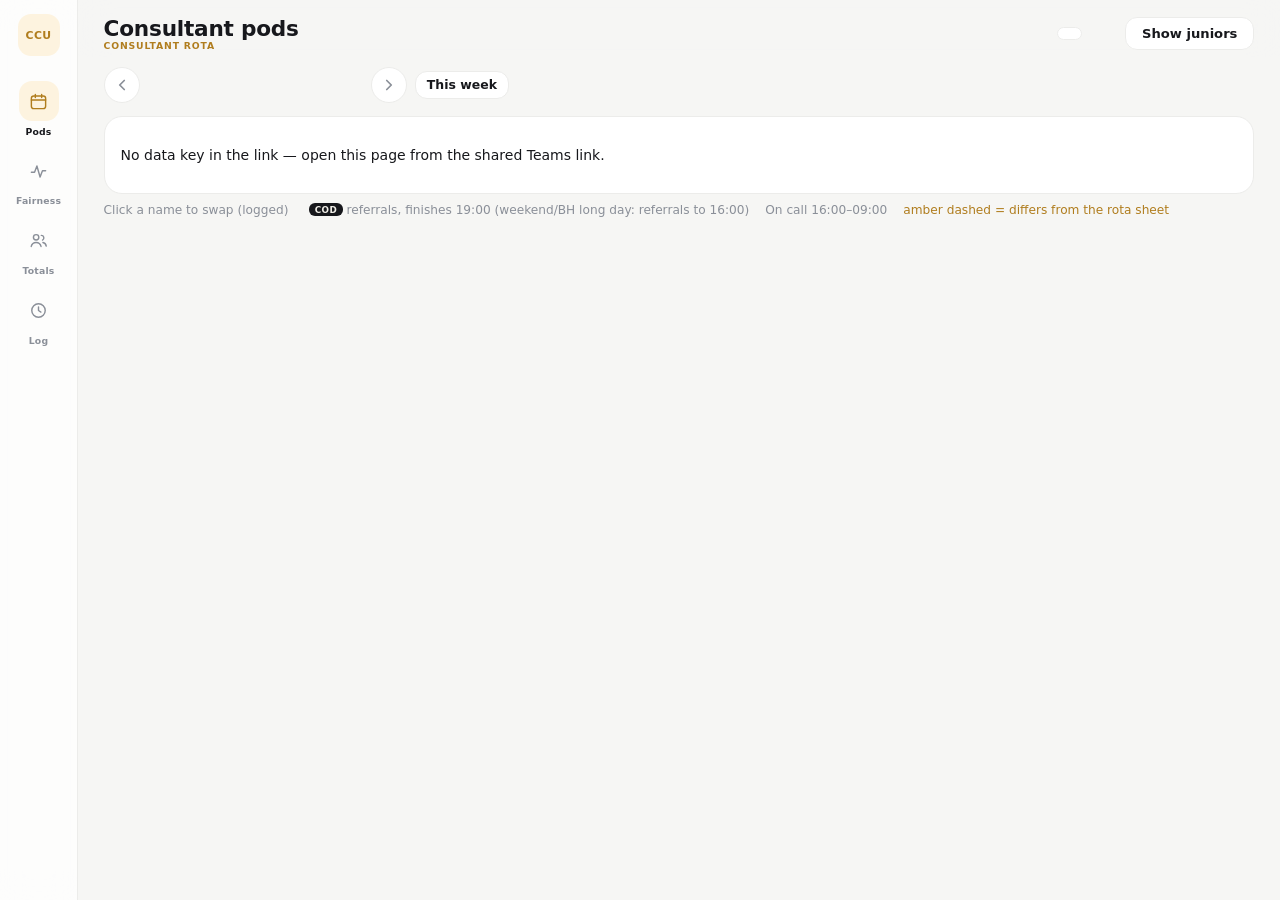
==== consultants.html @ 7b0b14a6 "Dropdown edits, COD drag, Totals tab, bronze consultant theme" ====
<!DOCTYPE html>
<html lang="en">
<head>
<meta charset="UTF-8">
<meta name="viewport" content="width=device-width, initial-scale=1.0">
<title>CCU Consultant Pods</title>
<style>
:root{
  --bg:#f6f6f4; --card:#ffffff; --ink:#17181c; --muted:#8a8f98; --line:#ececea; --hair:#f2f2ef;
  --accent:#b07d1e; --accent-bg:#fdf3df;
  --green:#2e7d4f; --green-bg:#e7f5ec; --amber:#b07d1e; --amber-bg:#fdf3df; --red:#cf3d3d; --red-bg:#fdeaea;
  --podA:#f5f8ff; --podB:#f3faf5; --podC:#fdf8ef; --podD:#f8f5fd; --podE:#fdf4f6;
  --podAb:#5b76d8; --podBb:#3d9964; --podCb:#c98a2b; --podDb:#8b66c9; --podEb:#d4577a;
}
*{box-sizing:border-box}
body{margin:0;font-family:Inter,-apple-system,"Segoe UI",system-ui,Arial,sans-serif;color:var(--ink);background:var(--bg);font-size:14px;-webkit-font-smoothing:antialiased}
#layout{display:flex;min-height:100vh}
aside{width:78px;background:rgba(255,255,255,.72);backdrop-filter:blur(16px);-webkit-backdrop-filter:blur(16px);border-right:0.5px solid var(--line);display:flex;flex-direction:column;align-items:stretch;padding:.9rem 0;position:sticky;top:0;height:100vh;flex-shrink:0}
aside .logo{margin:0 auto 1.1rem;width:42px;height:42px;border-radius:13px;background:var(--accent-bg);color:var(--accent);font-weight:800;font-size:.68rem;display:flex;align-items:center;justify-content:center;letter-spacing:.03em}
aside button{background:none;border:0;color:var(--muted);font-family:inherit;cursor:pointer;padding:.45rem 0;display:flex;flex-direction:column;align-items:center;gap:.28rem;font-size:.58rem;font-weight:600;letter-spacing:.02em}
aside button .ic{width:40px;height:40px;border-radius:13px;display:flex;align-items:center;justify-content:center;transition:background .12s}
aside button .ic svg{width:19px;height:19px}
aside button:hover .ic{background:var(--hair)}
aside button.active{color:var(--ink)}
aside button.active .ic{background:var(--accent-bg);color:var(--accent)}
aside .aside-spacer{flex:1}
#content{flex:1;min-width:0}
#topbar{background:rgba(246,246,244,.82);backdrop-filter:blur(16px);-webkit-backdrop-filter:blur(16px);padding:1rem 1.6rem .4rem;display:flex;align-items:center;gap:.7rem;position:sticky;top:0;z-index:45;min-height:56px;flex-wrap:wrap}
#topbar h1{font-size:1.35rem;margin:0;font-weight:700;letter-spacing:-.01em}
.spacer{flex:1}
.hbtn{background:var(--ink);color:#fff;border:0;border-radius:12px;padding:.52rem 1rem;font-weight:600;font-size:.82rem;cursor:pointer;font-family:inherit}
.hbtn.ghost{background:var(--card);color:var(--ink);border:1px solid var(--line)}
.hbtn:hover{filter:brightness(.95)}
#saveState{font-size:.72rem;font-weight:600;padding:.25rem .65rem;border-radius:999px}
#saveState.saved{color:var(--green);background:var(--green-bg)} #saveState.unsaved{color:var(--red);background:var(--red-bg)} #saveState.saving{color:var(--amber);background:var(--amber-bg)}
main{padding:.6rem 1.6rem 4rem;max-width:1550px}
.card{background:var(--card);border:0.5px solid var(--line);border-radius:18px;padding:1.1rem 1.3rem;margin-bottom:1rem}
h2{font-size:.72rem;margin:.1rem 0 .8rem;text-transform:uppercase;letter-spacing:.08em;color:var(--muted);font-weight:700}
button.btn{background:var(--ink);color:#fff;border:0;border-radius:12px;padding:.5rem 1rem;font-weight:600;font-size:.84rem;cursor:pointer;font-family:inherit}
button.btn.sec{background:var(--card);color:var(--ink);border:1px solid var(--line)}
button.btn:hover{filter:brightness(.96)}
.weekbar{display:flex;align-items:center;gap:.5rem;flex-wrap:wrap;margin-bottom:.8rem}
.weekbar b{font-size:.95rem;min-width:215px;text-align:center;font-weight:700;letter-spacing:-.01em}
.navarrow{background:var(--card);border:1px solid var(--line);border-radius:999px;width:36px;height:36px;cursor:pointer;color:var(--muted);display:inline-flex;align-items:center;justify-content:center;transition:background .12s}
.navarrow:hover{background:var(--hair)}
.rota-wrap{background:var(--card);border:0.5px solid var(--line);border-radius:18px;overflow-x:auto;max-width:100%}
table.rota{border-collapse:collapse;width:100%;min-width:880px}
table.rota th{background:var(--card);color:var(--muted);font-size:.62rem;text-transform:uppercase;letter-spacing:.08em;padding:.6rem .6rem;text-align:left;position:sticky;top:0;z-index:10;border-bottom:1px solid var(--line);font-weight:700}
table.rota td{border-bottom:1px solid var(--hair);border-right:1px solid var(--hair);padding:.55rem .6rem;vertical-align:top}
table.rota td:last-child{border-right:0}
td.rowh{white-space:nowrap;width:110px;font-weight:700;font-size:.85rem}
td.rowh .sub{display:block;font-size:.6rem;font-weight:700;letter-spacing:.06em;text-transform:uppercase;color:var(--muted)}
td.rowh .bar{display:inline-block;width:8px;height:8px;border-radius:50%;margin-right:.4rem}
.cell{cursor:pointer;border-radius:8px;padding:.15rem .4rem;display:inline-block;min-width:38px;font-weight:700;font-size:.9rem;letter-spacing:-.01em}
.cell:hover{background:var(--accent-bg)}
.cell.empty{color:#c9cbd1;font-weight:400}
.cell.diff{outline:1.5px dashed var(--amber);color:var(--amber)}
.codpill{font-size:.55rem;background:var(--ink);color:#f1efe8;border-radius:6px;padding:.1rem .35rem;margin-left:.3rem;vertical-align:2px;font-weight:800;letter-spacing:.04em;cursor:grab}
.codpill:active{cursor:grabbing}
td.dropok{outline:2px dashed var(--accent);outline-offset:-3px}
select.cellsel{border:1px solid #dcdcd8;border-radius:9px;padding:.25rem .3rem;font-size:.8rem;font-family:inherit;background:#fff;max-width:100%}
#whoOverlay{position:fixed;inset:0;background:rgba(23,24,28,.35);display:flex;align-items:center;justify-content:center;z-index:60}
#whoOverlay .box{background:var(--card);border-radius:16px;padding:1.2rem 1.4rem;max-width:320px;width:90%}
#whoOverlay b{display:block;margin-bottom:.6rem}
#whoOverlay select{width:100%;margin-bottom:.7rem}
.fintime{display:block;font-size:.62rem;color:var(--muted);font-weight:600;margin-top:.1rem}
tr.junrow td{background:#fafaf8;border-bottom:1px solid var(--hair);font-size:.74rem;color:#5a5f68;padding:.3rem .6rem}
tr.junrow td.rowh{font-weight:700;font-size:.6rem;letter-spacing:.06em;text-transform:uppercase;color:var(--muted)}
.legend{font-size:.76rem;color:var(--muted);margin:.6rem 0 0;display:flex;gap:1rem;flex-wrap:wrap}
table.plain{border-collapse:collapse;width:100%}
table.plain th{text-align:left;font-size:.62rem;text-transform:uppercase;letter-spacing:.08em;color:var(--muted);padding:.45rem .5rem;border-bottom:1px solid var(--line);font-weight:700}
table.plain td{padding:.45rem .5rem;border-bottom:1px solid var(--hair);font-size:.85rem}
.warnpc{color:var(--amber);font-weight:700}
.inipill{display:inline-block;background:var(--hair);border-radius:8px;padding:.05rem .4rem;font-size:.72rem;font-weight:700;color:var(--muted);margin-left:.35rem}
#toast{position:fixed;bottom:18px;left:50%;transform:translateX(-50%);background:#2c2c2a;color:#fff;padding:8px 16px;border-radius:10px;font-size:13px;display:none;z-index:50}
.logrow{display:flex;gap:.6rem;padding:.4rem 0;border-bottom:1px solid var(--hair);font-size:.8rem}
.logrow .lt{color:var(--muted);white-space:nowrap;font-size:.72rem;margin-top:.1rem}
@media(max-width:760px){aside{display:none}main{padding:.6rem .7rem 4rem}#topbar{padding:.8rem .8rem .3rem}}
</style>
</head>
<body>
<div id="layout">
<aside>
  <div class="logo">CCU</div>
  <button data-tab="rota" class="active"><span class="ic"><svg viewBox="0 0 24 24" fill="none" stroke="currentColor" stroke-width="1.8" stroke-linecap="round" stroke-linejoin="round"><rect x="3" y="5" width="18" height="16" rx="3"/><path d="M8 3v4M16 3v4M3 10h18"/></svg></span>Pods</button>
  <button data-tab="fair"><span class="ic"><svg viewBox="0 0 24 24" fill="none" stroke="currentColor" stroke-width="1.8" stroke-linecap="round" stroke-linejoin="round"><path d="M3 13h4l3-8 4 14 3-8h4"/></svg></span>Fairness</button>
  <button data-tab="staff"><span class="ic"><svg viewBox="0 0 24 24" fill="none" stroke="currentColor" stroke-width="1.8" stroke-linecap="round" stroke-linejoin="round"><circle cx="9" cy="8" r="3.4"/><path d="M2.8 19.5c.8-3.3 3.3-5 6.2-5s5.4 1.7 6.2 5"/><path d="M15.5 5.5a3.2 3.2 0 011.6 6"/><path d="M17.6 14.6c2.2.5 3.7 2 4.2 4.4"/></svg></span>Totals</button>
  <button data-tab="log"><span class="ic"><svg viewBox="0 0 24 24" fill="none" stroke="currentColor" stroke-width="1.8" stroke-linecap="round" stroke-linejoin="round"><circle cx="12" cy="12" r="8.5"/><path d="M12 7.5V12l3 2"/></svg></span>Log</button>
  <div class="aside-spacer"></div>
</aside>
<div id="content">
<div id="topbar">
  <div><h1>Consultant pods</h1><div style="font-size:.58rem;font-weight:800;letter-spacing:.09em;color:var(--accent);margin-top:-1px">CONSULTANT ROTA</div></div>
  <div class="spacer"></div>
  <button class="hbtn ghost" id="btnWho" style="font-size:.75rem;padding:.35rem .7rem;color:var(--muted)" title="Swaps are logged under this name — click to change"></button>
  <span id="saveState"></span>
  <button class="hbtn ghost" id="btnJuniors">Show juniors</button>
</div>
<main>
  <section id="tab-rota">
    <div class="weekbar">
      <button class="navarrow" id="btnPrev" title="Previous week"><svg viewBox="0 0 24 24" width="18" height="18" fill="none" stroke="currentColor" stroke-width="2.3" stroke-linecap="round" stroke-linejoin="round"><path d="M15 6l-6 6 6 6"/></svg></button>
      <b id="weekTitle"></b>
      <button class="navarrow" id="btnNext" title="Next week"><svg viewBox="0 0 24 24" width="18" height="18" fill="none" stroke="currentColor" stroke-width="2.3" stroke-linecap="round" stroke-linejoin="round"><path d="M9 6l6 6-6 6"/></svg></button>
      <button class="btn sec" id="btnToday" style="font-size:.78rem;padding:.35rem .7rem">This week</button>
    </div>
    <div class="rota-wrap"><div id="weekGrid"></div></div>
    <div class="legend">
      <span>Click a name to swap (logged)</span>
      <span><span class="codpill">COD</span> referrals, finishes 19:00 (weekend/BH long day: referrals to 16:00)</span>
      <span>On call 16:00–09:00</span>
      <span style="color:var(--amber)">amber dashed = differs from the rota sheet</span>
    </div>
  </section>
  <section id="tab-fair" style="display:none">
    <div class="card"><h2>Pod A&amp;B vs C&amp;D — running totals (incl. pre-app history)</h2><div id="fairBox"></div></div>
  </section>
  <section id="tab-staff" style="display:none">
    <div class="card"><h2>Consultant staffing</h2><div id="staffBox"></div></div>
  </section>
  <section id="tab-log" style="display:none">
    <div class="card"><h2>Consultant change log</h2><div id="logBox"></div></div>
  </section>
</main>
</div>
</div>
<div id="toast"></div>
<script>
const q = new URLSearchParams((location.hash || "").replace(/^#/, ""));
const READ = q.get("r"), SAVE = q.get("s");
let data = null, showJun = false, curWeek = null;
const $ = s => document.querySelector(s);
const esc = s => String(s == null ? "" : s).replace(/[&<>"']/g, c => ({"&":"&amp;","<":"&lt;",">":"&gt;",'"':"&quot;","'":"&#39;"}[c]));
const toast = m => { const t = $("#toast"); t.textContent = m; t.style.display = "block"; clearTimeout(t._h); t._h = setTimeout(() => t.style.display = "none", 3000); };
const DAYS = ["Mon","Tue","Wed","Thu","Fri","Sat","Sun"];
const addDays = (iso, n) => { const d = new Date(iso + "T12:00:00"); d.setDate(d.getDate() + n); return d.toISOString().slice(0,10); };
const mondayOf = iso => { const d = new Date(iso + "T12:00:00"); const k = (d.getDay() + 6) % 7; d.setDate(d.getDate() - k); return d.toISOString().slice(0,10); };
const fmt = iso => new Date(iso + "T12:00:00").toLocaleDateString("en-GB", { day: "numeric", month: "short" });
const nameOf = ini => (data.consRota && data.consRota.map && data.consRota.map[ini]) || ini;
const PODROWS = [["A","Pod A","var(--podAb)"],["B","Pod B","var(--podBb)"],["C","Pod C","var(--podCb)"],["D","Pod D","var(--podDb)"],["E","Pod E","var(--podEb)"]];
const state = t => { const s = $("#saveState"); s.className = t; s.textContent = t === "saved" ? "Saved" : t === "saving" ? "Saving…" : "Save failed"; };

function weeksAvail(){ return Object.keys((data || {}).weeks || {}).sort(); }

async function load(){
  if (!READ){ $("#weekGrid").innerHTML = "<p style='padding:1rem'>No data key in the link — open this page from the shared Teams link.</p>"; return; }
  const r = await fetch(READ, { method: "POST", headers: { "Content-Type": "application/json" }, body: "{}", cache: "no-store" });
  data = await r.json();
  const wks = weeksAvail();
  const thisMon = mondayOf(new Date().toISOString().slice(0,10));
  curWeek = wks.includes(thisMon) ? thisMon : (wks.find(w => w >= thisMon) || wks[wks.length - 1]);
  state("saved");
  whoBtn();
  renderAll();
}

function consList(){
  const map = (data.consRota || {}).map || {};
  return Object.keys(map).filter(i => !["FMCN","NET","AC","SF"].includes(i)).sort((a,b) => nameOf(a).localeCompare(nameOf(b)));
}
function consSelect(cls, selected, blankLabel){
  const s = document.createElement("select"); s.className = cls;
  const b = document.createElement("option"); b.value = ""; b.textContent = blankLabel || "—"; s.append(b);
  for (const i of consList()){ const o = document.createElement("option"); o.value = i; o.textContent = i + " — " + nameOf(i); if (i === selected) o.selected = true; s.append(o); }
  if (selected && !consList().includes(selected)){ const o = document.createElement("option"); o.value = selected; o.textContent = selected; o.selected = true; s.append(o); }
  return s;
}
function whoBtn(){ const w = localStorage.getItem("consEditor"); $("#btnWho").textContent = w ? "Editing as " + w : "Who's editing?"; }
function pickWho(cb){
  const ov = document.createElement("div"); ov.id = "whoOverlay";
  const box = document.createElement("div"); box.className = "box";
  const t = document.createElement("b"); t.textContent = "Who are you? Changes are logged under your name.";
  const sel = consSelect("cellsel", localStorage.getItem("consEditor") || "", "choose…");
  const ok = document.createElement("button"); ok.className = "btn"; ok.style.width = "100%"; ok.textContent = "That's me";
  ok.onclick = () => { if (!sel.value) return; localStorage.setItem("consEditor", sel.value); whoBtn(); ov.remove(); if (cb) cb(sel.value); };
  ov.onclick = e => { if (e.target === ov) ov.remove(); };
  box.append(t, sel, ok); ov.append(box); document.body.append(ov);
}
$("#btnWho").onclick = () => pickWho();

function juniorsFor(dateISO){
  const wk = (data.weeks || {})[mondayOf(dateISO)];
  if (!wk) return null;
  const di = (new Date(dateISO + "T12:00:00").getDay() + 6) % 7;
  const day = wk.days && wk.days[di];
  if (!day) return null;
  const nm = id => { const s = (data.staff || []).find(x => x.id === id); return s ? s.name.split(" ").pop() : ""; };
  const out = { pods: {}, night: [] };
  for (const p of ["A","B","C","D","E"]) out.pods[p] = (((day.pods || {})[p] || {}).assign || []).map(a => nm(a.id)).filter(Boolean);
  out.night = [].concat((day.night || {}).AB || [], (day.night || {}).CDE || []).map(nm).filter(Boolean);
  return out;
}

function cellHTML(rec, key, d){
  const cur = (rec && rec.cur[key]) || "", auto = (rec && rec.auto[key]) || "";
  const diff = rec && cur !== auto;
  const fin = rec && (rec.cur.fin || {})[cur];
  const isCod = rec && cur && rec.cur.cod === cur && "ABCDE".includes(key);
  let h = "<span class='cell" + (diff ? " diff" : "") + (cur ? "" : " empty") + "' data-d='" + d + "' data-k='" + key + "' title='" +
    esc(nameOf(cur) || "nobody assigned") + (fin ? " · finishes " + fin : "") + (diff ? " · MANUAL — sheet says " + esc(auto || "nobody") : "") + "'>" + (esc(cur) || "—") + "</span>";
  if (isCod) h += "<span class='codpill' draggable='true' data-d='" + d + "' title='COD — drag onto another pod on this day to hand over referrals'>COD</span>";
  if (fin && cur) h += "<span class='fintime'>to " + fin + "</span>";
  return h;
}

function renderRota(){
  const cons = (data.consRota || {}).days || {};
  const dates = Array.from({length:7}, (_, i) => addDays(curWeek, i));
  $("#weekTitle").textContent = fmt(curWeek) + " – " + fmt(dates[6]) + " " + new Date(dates[6] + "T12:00:00").getFullYear();
  let h = "<table class='rota'><tr><th></th>" + dates.map((d,i) => "<th>" + DAYS[i] + " " + fmt(d) + "</th>").join("") + "</tr>";
  for (const [p, label, barcol] of PODROWS){
    h += "<tr><td class='rowh'><span class='bar' style='background:" + barcol + "'></span>" + label + "</td>";
    for (const d of dates) h += "<td style='background:var(--pod" + p + ")' data-date='" + d + "' data-pod='" + p + "'>" + cellHTML(cons[d], p, d) + "</td>";
    h += "</tr>";
    if (showJun){
      h += "<tr class='junrow'><td class='rowh'>juniors</td>";
      for (const d of dates){
        const j = juniorsFor(d);
        h += "<td>" + (j && j.pods[p].length ? esc(j.pods[p].join(", ")) : "—") + "</td>";
      }
      h += "</tr>";
    }
  }
  h += "<tr><td class='rowh'>On call<span class='sub'>16:00–09:00 · 24h wknd</span></td>";
  for (const d of dates) h += "<td>" + cellHTML(cons[d], "oncall", d) + "</td>";
  h += "</tr>";
  if (showJun){
    h += "<tr class='junrow'><td class='rowh'>night juniors</td>";
    for (const d of dates){ const j = juniorsFor(d); h += "<td>" + (j && j.night.length ? esc(j.night.join(", ")) : "—") + "</td>"; }
    h += "</tr>";
  }
  h += "<tr><td class='rowh'>COD<span class='sub'>referrals</span></td>";
  for (const d of dates) h += "<td>" + cellHTML(cons[d], "cod", d) + "</td>";
  h += "</tr>";
  h += "<tr><td class='rowh'>Fairfield</td>";
  for (const d of dates) h += "<td>" + cellHTML(cons[d], "fgh", d) + "</td>";
  h += "</tr>";
  h += "</table>";
  $("#weekGrid").innerHTML = h;
  $("#weekGrid").querySelectorAll(".cell").forEach(c => c.onclick = () => editCell(c.dataset.d, c.dataset.k, c));
  /* COD pill drag: hand referrals to whoever covers the pod you drop it on (same day). */
  $("#weekGrid").querySelectorAll(".codpill").forEach(pill => {
    pill.ondragstart = e => { e.dataTransfer.setData("text/cod", pill.dataset.d); e.dataTransfer.effectAllowed = "move"; };
  });
  $("#weekGrid").querySelectorAll("td[data-pod]").forEach(td => {
    td.ondragover = e => { if (e.dataTransfer.types.includes("text/cod")) { e.preventDefault(); td.classList.add("dropok"); } };
    td.ondragleave = () => td.classList.remove("dropok");
    td.ondrop = e => {
      td.classList.remove("dropok");
      const d = e.dataTransfer.getData("text/cod");
      if (!d || d !== td.dataset.date) { if (d) toast("Drop it on another pod on the same day"); return; }
      e.preventDefault();
      const rec = ((data.consRota || {}).days || {})[d]; if (!rec) return;
      const target = rec.cur[td.dataset.pod];
      if (!target) { toast("No consultant on that pod to take COD"); return; }
      if (target === rec.cur.cod) return;
      ensureWho(() => applyEdit(d, "cod", target, "COD handed to " + target + " (Pod " + td.dataset.pod + ")"));
    };
  });
}

function renderFair(){
  const cons = data.consRota || {};
  const fair = cons.fair || {}, win = cons.window || {};
  const inis = [...new Set([...Object.keys(fair), ...Object.keys(win)])];
  const rows = inis.map(i => {
    const ab = ((fair[i] || {}).ab || 0) + ((win[i] || {}).ab || 0);
    const cd = ((fair[i] || {}).cd || 0) + ((win[i] || {}).cd || 0);
    return { i, ab, cd, t: ab + cd, pc: ab + cd ? Math.round(cd / (ab + cd) * 100) : null };
  }).filter(r => r.t).sort((a,b) => b.t - a.t);
  $("#fairBox").innerHTML = "<table class='plain'><tr><th>Consultant</th><th>A&amp;B days</th><th>C&amp;D (neuro) days</th><th>% neuro</th></tr>" +
    rows.map(r => "<tr><td>" + esc(nameOf(r.i)) + "<span class='inipill'>" + r.i + "</span></td><td>" + r.ab + "</td><td>" + r.cd +
      "</td><td" + (r.pc < 40 || r.pc > 60 ? " class='warnpc'" : "") + ">" + r.pc + "%</td></tr>").join("") + "</table>";
}

function renderStaff(){
  const cons = data.consRota || {}; const days = cons.days || {}; const map = cons.map || {};
  const tal = {};
  const bump = (ini, k) => { if (!ini) return; (tal[ini] = tal[ini] || { pod:0, oc:0, cod:0, fgh:0 })[k]++; };
  for (const d in days){
    const cur = days[d].cur || {};
    const podset = new Set();
    for (const p of ["A","B","C","D","E"]) if (cur[p]) podset.add(cur[p]);
    for (const i of podset) bump(i, "pod");
    bump(cur.oncall, "oc"); bump(cur.cod, "cod"); bump(cur.fgh, "fgh");
  }
  const inis = Object.keys(map).filter(i => !["FMCN","NET","AC","SF"].includes(i)).sort((a,b) => nameOf(a).localeCompare(nameOf(b)));
  $("#staffBox").innerHTML = "<table class='plain'><tr><th>Consultant</th><th>Initials</th><th>Pod days*</th><th>On call</th><th>COD</th><th>Fairfield</th></tr>" +
    inis.map(i => { const t = tal[i] || { pod:0, oc:0, cod:0, fgh:0 };
      return "<tr><td>" + esc(nameOf(i)) + "</td><td><span class='inipill' style='margin:0'>" + i + "</span></td><td>" + t.pod + "</td><td>" + t.oc + "</td><td>" + t.cod + "</td><td>" + t.fgh + "</td></tr>"; }).join("") +
    "</table><div style='font-size:.72rem;color:var(--muted);margin-top:.5rem'>*days covering at least one pod, across the window the app currently holds — the rota sheet remains the master.</div>";
}

function renderLog(){
  const rows = (data.log || []).filter(x => /consultant|on call/i.test(x.msg || "") || /consultant page/i.test(x.who || ""));
  $("#logBox").innerHTML = rows.length ? rows.slice(0,200).map(x =>
    "<div class='logrow'><span class='lt'>" + esc(new Date(x.t).toLocaleString("en-GB", { day:"numeric", month:"short", hour:"2-digit", minute:"2-digit" })) + "</span><span><b style='font-weight:600'>" + esc(x.who || "") + "</b> — " + esc(x.msg) + "</span></div>").join("")
    : "<p style='color:var(--muted);font-size:.85rem'>No consultant changes logged yet.</p>";
}

function renderAll(){ renderRota(); renderFair(); renderStaff(); renderLog(); }

function ensureWho(cb){
  const w = localStorage.getItem("consEditor");
  if (w) cb(w); else pickWho(cb);
}

const rowLabel = k => k.length === 1 ? "Pod " + k : k === "oncall" ? "on call" : k === "cod" ? "COD" : "Fairfield";

async function applyEdit(d, k, ini, note){
  const cons = data.consRota; if (!cons) return;
  const blank = () => ({ A:"",B:"",C:"",D:"",E:"",oncall:"",cod:"",fgh:"",wkend:false,fin:{} });
  const rec = cons.days[d] || (cons.days[d] = { auto: blank(), cur: blank() });
  const who = localStorage.getItem("consEditor") || "?";
  const cur = rec.cur[k] || "";
  if (ini === cur) return;
  rec.cur[k] = ini;
  data.log = data.log || [];
  data.log.unshift({ t: new Date().toISOString(), who: who + " (consultant page)", msg: (note || ("Consultant swap " + d + " " + rowLabel(k) + ": " + (cur || "—") + " → " + (ini || "—"))) + (ini === (rec.auto[k] || "") ? "" : " (differs from rota sheet)") });
  if (data.log.length > 500) data.log.length = 500;
  data.savedAt = new Date().toISOString(); data.savedBy = who;
  state("saving");
  try {
    await fetch(SAVE, { method: "POST", mode: "no-cors", body: new Blob([JSON.stringify(data)], { type: "application/json" }) });
    state("saved");
    toast("Saved — " + (ini || "cleared") + (ini === (rec.auto[k] || "") ? "" : " (flagged: differs from the rota sheet)"));
  } catch(e){ state("unsaved"); toast("Save failed — try again"); }
  renderAll();
}

function editCell(d, k, cellEl){
  ensureWho(() => {
    const rec = ((data.consRota || {}).days || {})[d];
    const cur = (rec && rec.cur[k]) || "";
    const sel = consSelect("cellsel", cur, "— nobody —");
    sel.title = "Who covers " + rowLabel(k) + " on " + fmt(d);
    cellEl.replaceWith(sel);
    sel.focus();
    let done = false;
    const finish = commit => { if (done) return; done = true; if (commit && sel.value !== cur) applyEdit(d, k, sel.value); else renderRota(); };
    sel.onchange = () => finish(true);
    sel.onblur = () => finish(false);
    sel.onkeydown = e => { if (e.key === "Escape") finish(false); };
  });
}

function shiftWeek(n){
  const wks = weeksAvail();
  const i = wks.indexOf(curWeek);
  const target = wks[i + n];
  if (target){ curWeek = target; renderRota(); }
}
$("#btnPrev").onclick = () => shiftWeek(-1);
$("#btnNext").onclick = () => shiftWeek(1);
$("#btnToday").onclick = () => { const wks = weeksAvail(); const m = mondayOf(new Date().toISOString().slice(0,10)); if (wks.includes(m)){ curWeek = m; renderRota(); } };
$("#btnJuniors").onclick = () => { showJun = !showJun; $("#btnJuniors").textContent = showJun ? "Hide juniors" : "Show juniors"; renderRota(); };
document.querySelectorAll("aside button[data-tab]").forEach(b => b.onclick = () => {
  document.querySelectorAll("aside button[data-tab]").forEach(x => x.classList.toggle("active", x === b));
  for (const t of ["rota","fair","staff","log"]) $("#tab-" + t).style.display = (b.dataset.tab === t) ? "" : "none";
});
load().catch(e => { $("#weekGrid").innerHTML = "<p style='padding:1rem'>Couldn't load: " + esc(e.message || e) + "</p>"; });
</script>
</body>
</html>
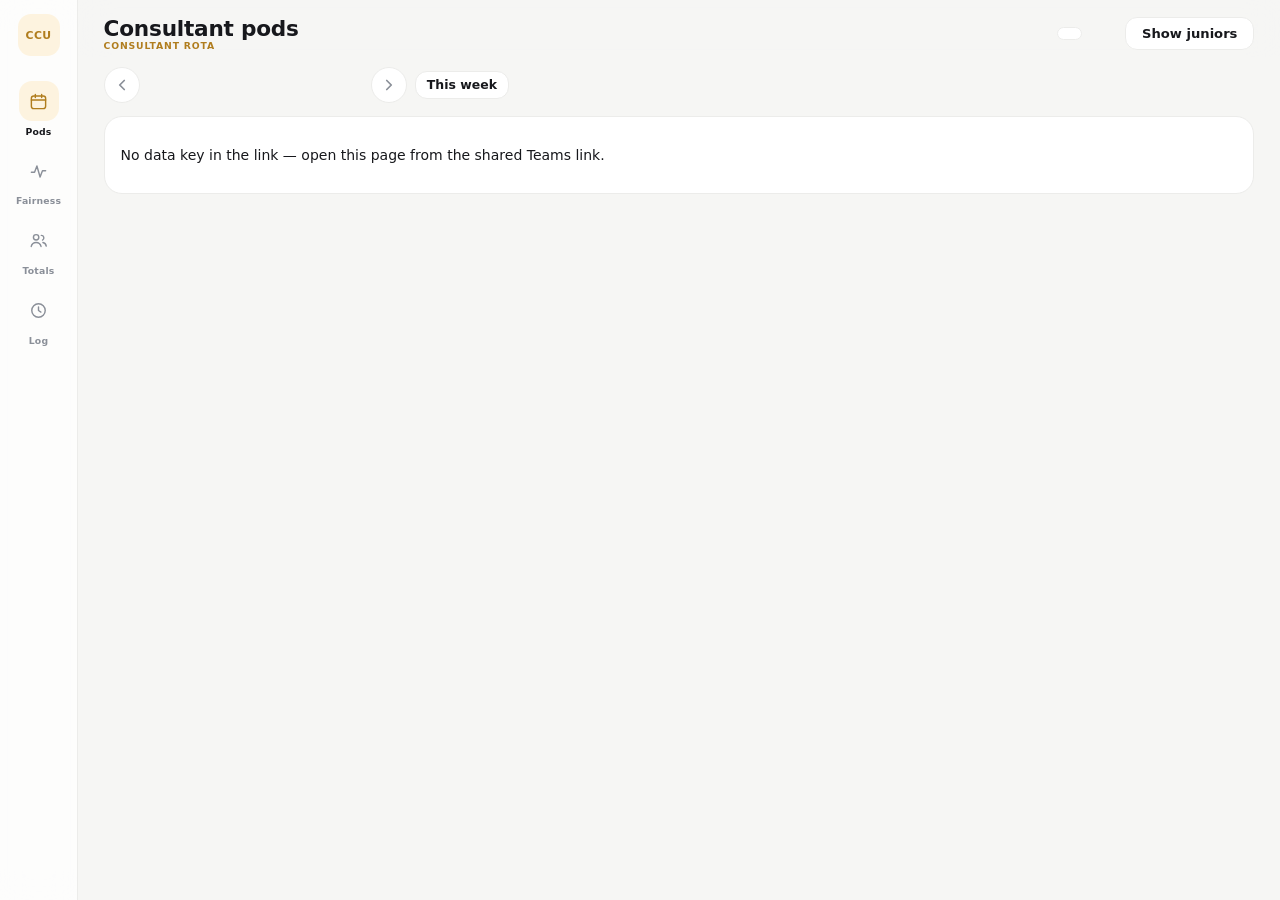
==== commit fc6eaf8d: "Finish-time badges 17/18, drop legend" ====
--- a/consultants.html
+++ b/consultants.html
@@ -63,7 +63,9 @@
 #whoOverlay .box{background:var(--card);border-radius:16px;padding:1.2rem 1.4rem;max-width:320px;width:90%}
 #whoOverlay b{display:block;margin-bottom:.6rem}
 #whoOverlay select{width:100%;margin-bottom:.7rem}
-.fintime{display:block;font-size:.62rem;color:var(--muted);font-weight:600;margin-top:.1rem}
+.finbadge{font-size:.55rem;border-radius:6px;padding:.1rem .32rem;margin-left:.3rem;font-weight:800;letter-spacing:.02em;vertical-align:2px}
+.f17{background:var(--hair);color:var(--muted)}
+.f18{background:var(--accent-bg);color:var(--accent)}
 tr.junrow td{background:#fafaf8;border-bottom:1px solid var(--hair);font-size:.74rem;color:#5a5f68;padding:.3rem .6rem}
 tr.junrow td.rowh{font-weight:700;font-size:.6rem;letter-spacing:.06em;text-transform:uppercase;color:var(--muted)}
 .legend{font-size:.76rem;color:var(--muted);margin:.6rem 0 0;display:flex;gap:1rem;flex-wrap:wrap}
@@ -105,12 +107,6 @@
       <button class="btn sec" id="btnToday" style="font-size:.78rem;padding:.35rem .7rem">This week</button>
     </div>
     <div class="rota-wrap"><div id="weekGrid"></div></div>
-    <div class="legend">
-      <span>Click a name to swap (logged)</span>
-      <span><span class="codpill">COD</span> referrals, finishes 19:00 (weekend/BH long day: referrals to 16:00)</span>
-      <span>On call 16:00–09:00</span>
-      <span style="color:var(--amber)">amber dashed = differs from the rota sheet</span>
-    </div>
   </section>
   <section id="tab-fair" style="display:none">
     <div class="card"><h2>Pod A&amp;B vs C&amp;D — running totals (incl. pre-app history)</h2><div id="fairBox"></div></div>
@@ -199,7 +195,10 @@
   let h = "<span class='cell" + (diff ? " diff" : "") + (cur ? "" : " empty") + "' data-d='" + d + "' data-k='" + key + "' title='" +
     esc(nameOf(cur) || "nobody assigned") + (fin ? " · finishes " + fin : "") + (diff ? " · MANUAL — sheet says " + esc(auto || "nobody") : "") + "'>" + (esc(cur) || "—") + "</span>";
   if (isCod) h += "<span class='codpill' draggable='true' data-d='" + d + "' title='COD — drag onto another pod on this day to hand over referrals'>COD</span>";
-  if (fin && cur) h += "<span class='fintime'>to " + fin + "</span>";
+  else if (fin && cur){
+    const t = fin.slice(0,2) === "17" ? "17" : fin.slice(0,2) === "18" ? "18" : fin;
+    h += "<span class='finbadge " + (t === "17" ? "f17" : "f18") + "' title='finishes " + fin + "'>" + t + "</span>";
+  }
   return h;
 }
 
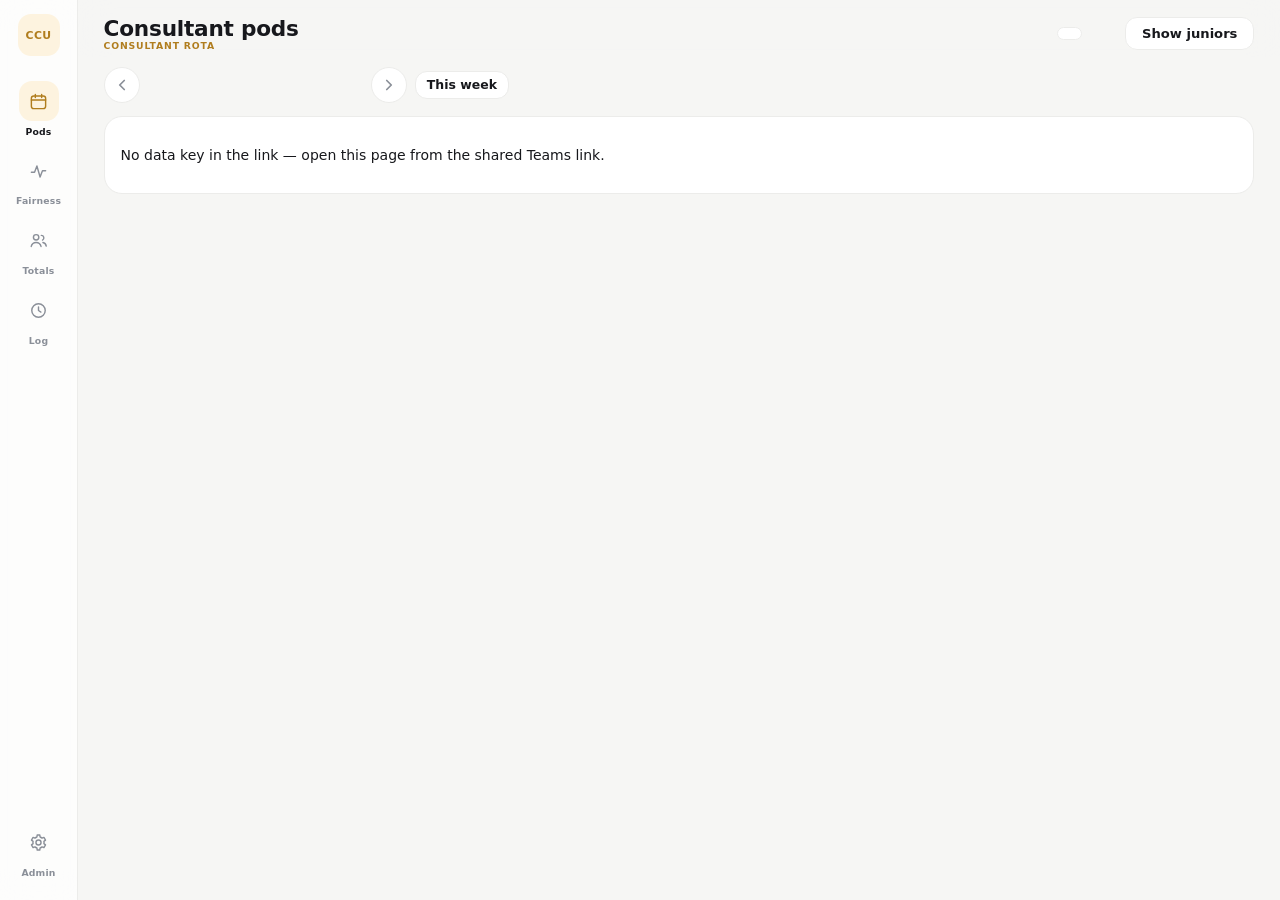
==== commit 0a87167e: "Quiet grid, pod-swap drag, admin tab, surnames on trainee board" ====
--- a/consultants.html
+++ b/consultants.html
@@ -55,17 +55,19 @@
 .cell:hover{background:var(--accent-bg)}
 .cell.empty{color:#c9cbd1;font-weight:400}
 .cell.diff{outline:1.5px dashed var(--amber);color:var(--amber)}
-.codpill{font-size:.55rem;background:var(--ink);color:#f1efe8;border-radius:6px;padding:.1rem .35rem;margin-left:.3rem;vertical-align:2px;font-weight:800;letter-spacing:.04em;cursor:grab}
+.cellwrap{display:flex;align-items:center;gap:.42rem}
+.codpill{flex:0 0 auto;display:inline-block;width:42px;text-align:center;font-size:.55rem;border-radius:6px;padding:.14rem 0;font-weight:800;letter-spacing:.04em;background:var(--ink);color:#f1efe8;cursor:grab}
 .codpill:active{cursor:grabbing}
+.finbadge{flex:0 0 auto;display:inline-flex;align-items:center;gap:.26rem;font-size:.62rem;font-weight:800;color:var(--accent);letter-spacing:.03em}
+.finbadge::before{content:"";width:5px;height:5px;border-radius:50%;background:var(--accent)}
+.cell[draggable="true"]{cursor:grab}
+.cell[draggable="true"]:active{cursor:grabbing}
 td.dropok{outline:2px dashed var(--accent);outline-offset:-3px}
 select.cellsel{border:1px solid #dcdcd8;border-radius:9px;padding:.25rem .3rem;font-size:.8rem;font-family:inherit;background:#fff;max-width:100%}
 #whoOverlay{position:fixed;inset:0;background:rgba(23,24,28,.35);display:flex;align-items:center;justify-content:center;z-index:60}
 #whoOverlay .box{background:var(--card);border-radius:16px;padding:1.2rem 1.4rem;max-width:320px;width:90%}
 #whoOverlay b{display:block;margin-bottom:.6rem}
 #whoOverlay select{width:100%;margin-bottom:.7rem}
-.finbadge{font-size:.55rem;border-radius:6px;padding:.1rem .32rem;margin-left:.3rem;font-weight:800;letter-spacing:.02em;vertical-align:2px}
-.f17{background:var(--hair);color:var(--muted)}
-.f18{background:var(--accent-bg);color:var(--accent)}
 tr.junrow td{background:#fafaf8;border-bottom:1px solid var(--hair);font-size:.74rem;color:#5a5f68;padding:.3rem .6rem}
 tr.junrow td.rowh{font-weight:700;font-size:.6rem;letter-spacing:.06em;text-transform:uppercase;color:var(--muted)}
 .legend{font-size:.76rem;color:var(--muted);margin:.6rem 0 0;display:flex;gap:1rem;flex-wrap:wrap}
@@ -77,6 +79,12 @@
 #toast{position:fixed;bottom:18px;left:50%;transform:translateX(-50%);background:#2c2c2a;color:#fff;padding:8px 16px;border-radius:10px;font-size:13px;display:none;z-index:50}
 .logrow{display:flex;gap:.6rem;padding:.4rem 0;border-bottom:1px solid var(--hair);font-size:.8rem}
 .logrow .lt{color:var(--muted);white-space:nowrap;font-size:.72rem;margin-top:.1rem}
+/* Desktop: the pod labels stay put while the week scrolls sideways. */
+@media(min-width:761px){
+  table.rota td.rowh{position:sticky;left:0;z-index:6;background:var(--card);box-shadow:1px 0 0 var(--hair)}
+  table.rota tr.junrow td.rowh{background:#fafaf8}
+  table.rota th:first-child{position:sticky;left:0;z-index:12;background:var(--card)}
+}
 @media(max-width:760px){aside{display:none}main{padding:.6rem .7rem 4rem}#topbar{padding:.8rem .8rem .3rem}}
 </style>
 </head>
@@ -89,6 +97,7 @@
   <button data-tab="staff"><span class="ic"><svg viewBox="0 0 24 24" fill="none" stroke="currentColor" stroke-width="1.8" stroke-linecap="round" stroke-linejoin="round"><circle cx="9" cy="8" r="3.4"/><path d="M2.8 19.5c.8-3.3 3.3-5 6.2-5s5.4 1.7 6.2 5"/><path d="M15.5 5.5a3.2 3.2 0 011.6 6"/><path d="M17.6 14.6c2.2.5 3.7 2 4.2 4.4"/></svg></span>Totals</button>
   <button data-tab="log"><span class="ic"><svg viewBox="0 0 24 24" fill="none" stroke="currentColor" stroke-width="1.8" stroke-linecap="round" stroke-linejoin="round"><circle cx="12" cy="12" r="8.5"/><path d="M12 7.5V12l3 2"/></svg></span>Log</button>
   <div class="aside-spacer"></div>
+  <button data-tab="admin" class="smallb"><span class="ic"><svg viewBox="0 0 24 24" fill="none" stroke="currentColor" stroke-width="1.8" stroke-linecap="round" stroke-linejoin="round"><circle cx="12" cy="12" r="3.2"/><path d="M19 12a7 7 0 00-.15-1.44l2-1.55-2-3.46-2.37.95a7 7 0 00-2.49-1.44L13.6 2.5h-3.2l-.39 2.56a7 7 0 00-2.49 1.44l-2.37-.95-2 3.46 2 1.55A7 7 0 005 12c0 .49.05.97.15 1.44l-2 1.55 2 3.46 2.37-.95a7 7 0 002.49 1.44l.39 2.56h3.2l.39-2.56a7 7 0 002.49-1.44l2.37.95 2-3.46-2-1.55c.1-.47.15-.95.15-1.44z"/></svg></span>Admin</button>
 </aside>
 <div id="content">
 <div id="topbar">
@@ -117,14 +126,17 @@
   <section id="tab-log" style="display:none">
     <div class="card"><h2>Consultant change log</h2><div id="logBox"></div></div>
   </section>
+  <section id="tab-admin" style="display:none">
+    <div id="adminBox"></div>
+  </section>
 </main>
 </div>
 </div>
 <div id="toast"></div>
 <script>
 const q = new URLSearchParams((location.hash || "").replace(/^#/, ""));
-const READ = q.get("r"), SAVE = q.get("s");
-let data = null, showJun = false, curWeek = null;
+const READ = q.get("r"), SAVE = q.get("s"), CREAD = q.get("cr"), CSAVE = q.get("cs");
+let data = null, cdata = null, showJun = false, curWeek = null, adminOpen = false, myOpen = "", rotaOpen = false;
 const $ = s => document.querySelector(s);
 const esc = s => String(s == null ? "" : s).replace(/[&<>"']/g, c => ({"&":"&amp;","<":"&lt;",">":"&gt;",'"':"&quot;","'":"&#39;"}[c]));
 const toast = m => { const t = $("#toast"); t.textContent = m; t.style.display = "block"; clearTimeout(t._h); t._h = setTimeout(() => t.style.display = "none", 3000); };
@@ -147,7 +159,137 @@
   curWeek = wks.includes(thisMon) ? thisMon : (wks.find(w => w >= thisMon) || wks[wks.length - 1]);
   state("saved");
   whoBtn();
+  await loadC();
   renderAll();
+}
+
+/* ── consultant store: a SEPARATE SharePoint file behind its own flow keys (cr/cs in the link).
+   Holds personal data (job plans, totals, PINs, skills, tariff) the trainee link can never reach. */
+function seedC(){
+  return { v: 1, adminPin: "", rotaPin: "", pins: {}, admins: ["AJC"],
+           jobPlans: {}, skills: {},
+           tariff: { "Day 17": 1, "Day 18": 1.25, "COD": 1.5, "Overnight OC": 2, "Weekend 24h": 3, "Weekend LD": 1.5, "Weekend SD": 1, "Anaesthesia list": 1, "FGH day": 1 },
+           log: [] };
+}
+async function loadC(){
+  if (!CREAD){ cdata = null; return; }
+  try {
+    const r = await fetch(CREAD, { method: "POST", headers: { "Content-Type": "application/json" }, body: "{}", cache: "no-store" });
+    if (!r.ok) throw 0;
+    const j = await r.json();
+    cdata = (j && j.v) ? j : seedC();
+  } catch(e){ cdata = seedC(); }
+}
+async function saveC(){
+  if (!CSAVE || !cdata) return;
+  cdata.savedAt = new Date().toISOString();
+  try { await fetch(CSAVE, { method: "POST", mode: "no-cors", body: new Blob([JSON.stringify(cdata)], { type: "application/json" }) }); toast("Saved"); }
+  catch(e){ toast("Save failed — try again"); }
+}
+async function sha(s){
+  const b = await crypto.subtle.digest("SHA-256", new TextEncoder().encode(s));
+  return [...new Uint8Array(b)].map(x => x.toString(16).padStart(2, "0")).join("");
+}
+function clog(msg){
+  const who = localStorage.getItem("consEditor") || "?";
+  cdata.log = cdata.log || [];
+  cdata.log.unshift({ t: new Date().toISOString(), who, msg });
+  if (cdata.log.length > 300) cdata.log.length = 300;
+}
+
+function renderAdmin(){
+  const box = $("#adminBox");
+  if (!CREAD){
+    box.innerHTML = "<div class='card'><h2>Connect the consultant store</h2>" +
+      "<p style='font-size:.85rem'>Paste the two flow URLs (Consultant Data - Read and - Save) and this builds the full link for this page.</p>" +
+      "<input type='text' id='cnR' placeholder='Read flow URL' style='width:100%;margin-bottom:.5rem'>" +
+      "<input type='text' id='cnS' placeholder='Save flow URL' style='width:100%;margin-bottom:.7rem'>" +
+      "<button class='btn' id='cnGo'>Build link</button>" +
+      "<input type='text' id='cnOut' readonly style='width:100%;margin-top:.7rem;display:none' onclick='this.select()'></div>";
+    $("#cnGo").onclick = () => {
+      const cr = $("#cnR").value.trim(), cs = $("#cnS").value.trim();
+      if (!cr || !cs) return;
+      const o = $("#cnOut");
+      o.value = location.origin + location.pathname + "#r=" + encodeURIComponent(READ || "") + "&s=" + encodeURIComponent(SAVE || "") + "&cr=" + encodeURIComponent(cr) + "&cs=" + encodeURIComponent(cs);
+      o.style.display = "block"; o.select();
+      try { navigator.clipboard.writeText(o.value); toast("Link copied — replace the Teams link with it"); } catch(e){}
+    };
+    return;
+  }
+  if (!adminOpen){
+    const first = !cdata.adminPin;
+    box.innerHTML = "<div class='card' style='max-width:340px'><h2>" + (first ? "Set the admin PIN" : "Admin") + "</h2>" +
+      "<input type='password' id='apw' placeholder='PIN' style='width:100%;margin-bottom:.6rem'>" +
+      (first ? "<input type='password' id='apw2' placeholder='PIN again' style='width:100%;margin-bottom:.6rem'>" : "") +
+      "<button class='btn' id='ago' style='width:100%'>" + (first ? "Set and open" : "Unlock") + "</button>" +
+      "<div id='amsg' style='font-size:.78rem;color:var(--red);min-height:1em;margin-top:.3rem'></div></div>";
+    $("#ago").onclick = async () => {
+      const p = $("#apw").value;
+      if (first){
+        if (!p || p !== ($("#apw2") || {}).value){ $("#amsg").textContent = "PINs don't match"; return; }
+        cdata.adminPin = await sha(p); clog("Admin PIN set"); await saveC(); adminOpen = true; renderAdmin();
+      } else if (await sha(p) === cdata.adminPin){ adminOpen = true; renderAdmin(); }
+      else $("#amsg").textContent = "Wrong PIN";
+    };
+    return;
+  }
+  const inis = consList();
+  const jp = i => cdata.jobPlans[i] = cdata.jobPlans[i] || { weeklyPA: "", annualTarget: "", lastYear: "", carryOver: "" };
+  const sk = i => cdata.skills[i] = cdata.skills[i] || { neuro: false, ugi: false, endo: false };
+  let h = "<div class='card'><h2>Job plans</h2><table class='plain'><tr><th>Consultant</th><th>Weekly PAs</th><th>Annual target</th><th>Last year</th><th>Carry-over</th></tr>";
+  for (const i of inis){
+    const p = jp(i);
+    h += "<tr><td>" + esc(nameOf(i)) + "<span class='inipill'>" + i + "</span></td>" +
+      ["weeklyPA","annualTarget","lastYear","carryOver"].map(k =>
+        "<td><input type='text' inputmode='decimal' data-jp='" + i + "' data-k='" + k + "' value='" + esc(p[k]) + "' style='width:72px'></td>").join("") + "</tr>";
+  }
+  h += "</table></div>";
+  h += "<div class='card'><h2>List skills</h2><table class='plain'><tr><th>Consultant</th><th>Neuro</th><th>Upper GI</th><th>Endoscopy</th></tr>";
+  for (const i of inis){
+    const s = sk(i);
+    h += "<tr><td>" + esc(nameOf(i)) + "<span class='inipill'>" + i + "</span></td>" +
+      ["neuro","ugi","endo"].map(k => "<td><input type='checkbox' data-sk='" + i + "' data-k='" + k + "'" + (s[k] ? " checked" : "") + "></td>").join("") + "</tr>";
+  }
+  h += "</table></div>";
+  h += "<div class='card'><h2>PA tariff per shift</h2><table class='plain'>";
+  for (const k of Object.keys(cdata.tariff)) h += "<tr><td>" + esc(k) + "</td><td><input type='text' inputmode='decimal' data-tf='" + esc(k) + "' value='" + esc(cdata.tariff[k]) + "' style='width:72px'></td></tr>";
+  h += "</table></div>";
+  h += "<div class='card'><h2>Admins</h2><input type='text' id='admList' value='" + esc((cdata.admins || []).join(", ")) + "' style='width:100%'></div>";
+  box.innerHTML = h;
+  box.querySelectorAll("input[data-jp]").forEach(x => x.onchange = () => { jp(x.dataset.jp)[x.dataset.k] = x.value.trim(); clog("Job plan " + x.dataset.jp + " " + x.dataset.k + " → " + x.value.trim()); saveC(); });
+  box.querySelectorAll("input[data-sk]").forEach(x => x.onchange = () => { sk(x.dataset.sk)[x.dataset.k] = x.checked; clog("Skill " + x.dataset.sk + " " + x.dataset.k + " → " + x.checked); saveC(); });
+  box.querySelectorAll("input[data-tf]").forEach(x => x.onchange = () => { cdata.tariff[x.dataset.tf] = x.value.trim(); clog("Tariff " + x.dataset.tf + " → " + x.value.trim()); saveC(); });
+  $("#admList").onchange = () => { cdata.admins = $("#admList").value.split(",").map(s => s.trim().toUpperCase()).filter(Boolean); clog("Admins → " + cdata.admins.join(", ")); saveC(); };
+}
+
+async function myFigures(ini){
+  const p = (cdata.jobPlans || {})[ini] || {};
+  const pin = (cdata.pins || {})[ini];
+  const gate = document.createElement("div"); gate.id = "whoOverlay";
+  const box = document.createElement("div"); box.className = "box";
+  const t = document.createElement("b"); t.textContent = pin ? "PIN for " + ini : "Set a PIN for " + ini;
+  const inp = document.createElement("input"); inp.type = "password"; inp.placeholder = "PIN"; inp.style.width = "100%"; inp.style.marginBottom = ".6rem";
+  const ok = document.createElement("button"); ok.className = "btn"; ok.style.width = "100%"; ok.textContent = pin ? "Show my figures" : "Set PIN";
+  ok.onclick = async () => {
+    const v = inp.value; if (!v) return;
+    if (!pin){ cdata.pins = cdata.pins || {}; cdata.pins[ini] = await sha(v); clog("PIN set for " + ini); await saveC(); }
+    else if (await sha(v) !== pin){ t.textContent = "Wrong PIN"; return; }
+    gate.remove();
+    const shifts = (function(){ const days = ((data.consRota || {}).days) || {}; let n = 0; for (const d in days){ const c = days[d].cur || {}; if (["A","B","C","D","E"].some(k => c[k] === ini) || c.oncall === ini || c.fgh === ini) n++; } return n; })();
+    const ov = document.createElement("div"); ov.id = "whoOverlay";
+    const b2 = document.createElement("div"); b2.className = "box";
+    b2.innerHTML = "<b>" + esc(nameOf(ini)) + "</b><table class='plain' style='margin-top:.5rem'>" +
+      "<tr><td>Weekly PAs</td><td style='text-align:right'>" + esc(p.weeklyPA || "—") + "</td></tr>" +
+      "<tr><td>Annual target</td><td style='text-align:right'>" + esc(p.annualTarget || "—") + "</td></tr>" +
+      "<tr><td>Last year</td><td style='text-align:right'>" + esc(p.lastYear || "—") + "</td></tr>" +
+      "<tr><td>Carry-over</td><td style='text-align:right'>" + esc(p.carryOver || "—") + "</td></tr>" +
+      "<tr><td>Shift days in current window</td><td style='text-align:right'>" + shifts + "</td></tr></table>";
+    ov.onclick = e => { if (e.target === ov) ov.remove(); };
+    ov.append(b2); document.body.append(ov);
+  };
+  gate.onclick = e => { if (e.target === gate) gate.remove(); };
+  box.append(t, inp, ok); gate.append(box); document.body.append(gate);
+  inp.focus();
 }
 
 function consList(){
@@ -192,14 +334,18 @@
   const diff = rec && cur !== auto;
   const fin = rec && (rec.cur.fin || {})[cur];
   const isCod = rec && cur && rec.cur.cod === cur && "ABCDE".includes(key);
-  let h = "<span class='cell" + (diff ? " diff" : "") + (cur ? "" : " empty") + "' data-d='" + d + "' data-k='" + key + "' title='" +
-    esc(nameOf(cur) || "nobody assigned") + (fin ? " · finishes " + fin : "") + (diff ? " · MANUAL — sheet says " + esc(auto || "nobody") : "") + "'>" + (esc(cur) || "—") + "</span>";
+  const podCell = "ABCDE".includes(key);
+  let h = "<div class='cellwrap'><span class='cell" + (diff ? " diff" : "") + (cur ? "" : " empty") + "' data-d='" + d + "' data-k='" + key + "'" +
+    (cur && podCell ? " draggable='true'" : "") + " title='" +
+    esc(nameOf(cur) || "nobody assigned") + (fin ? " · finishes " + fin : "") + (diff ? " · MANUAL — sheet says " + esc(auto || "nobody") : "") +
+    (cur && podCell ? " · drag onto another pod to swap" : "") + "'>" + (esc(cur) || "—") + "</span>";
   if (isCod) h += "<span class='codpill' draggable='true' data-d='" + d + "' title='COD — drag onto another pod on this day to hand over referrals'>COD</span>";
   else if (fin && cur){
-    const t = fin.slice(0,2) === "17" ? "17" : fin.slice(0,2) === "18" ? "18" : fin;
-    h += "<span class='finbadge " + (t === "17" ? "f17" : "f18") + "' title='finishes " + fin + "'>" + t + "</span>";
-  }
-  return h;
+    /* 17:00 is the normal finish, so it isn't drawn — only the exception gets a mark. */
+    const t = fin.slice(0,2) === "17" ? "" : fin.slice(0,2) === "18" ? "18" : fin;
+    if (t) h += "<span class='finbadge' title='finishes " + fin + "'>" + esc(t) + "</span>";
+  }
+  return h + "</div>";
 }
 
 function renderRota(){
@@ -228,24 +374,40 @@
     for (const d of dates){ const j = juniorsFor(d); h += "<td>" + (j && j.night.length ? esc(j.night.join(", ")) : "—") + "</td>"; }
     h += "</tr>";
   }
-  h += "<tr><td class='rowh'>COD<span class='sub'>referrals</span></td>";
-  for (const d of dates) h += "<td>" + cellHTML(cons[d], "cod", d) + "</td>";
-  h += "</tr>";
   h += "<tr><td class='rowh'>Fairfield</td>";
   for (const d of dates) h += "<td>" + cellHTML(cons[d], "fgh", d) + "</td>";
   h += "</tr>";
   h += "</table>";
   $("#weekGrid").innerHTML = h;
   $("#weekGrid").querySelectorAll(".cell").forEach(c => c.onclick = () => editCell(c.dataset.d, c.dataset.k, c));
+  /* Badge drag: a consultant carries their badge onto another pod and the two exchange pods.
+     This is the ONE edit open to any consultant without unlocking — everything else is rota-master. */
+  $("#weekGrid").querySelectorAll(".cell[draggable='true']").forEach(c => {
+    c.ondragstart = e => { e.dataTransfer.setData("text/pod", c.dataset.d + "|" + c.dataset.k); e.dataTransfer.effectAllowed = "move"; };
+  });
   /* COD pill drag: hand referrals to whoever covers the pod you drop it on (same day). */
   $("#weekGrid").querySelectorAll(".codpill").forEach(pill => {
     pill.ondragstart = e => { e.dataTransfer.setData("text/cod", pill.dataset.d); e.dataTransfer.effectAllowed = "move"; };
   });
   $("#weekGrid").querySelectorAll("td[data-pod]").forEach(td => {
-    td.ondragover = e => { if (e.dataTransfer.types.includes("text/cod")) { e.preventDefault(); td.classList.add("dropok"); } };
+    td.ondragover = e => {
+      const t = e.dataTransfer.types;
+      if (t.includes("text/cod") || t.includes("text/pod")) { e.preventDefault(); td.classList.add("dropok"); }
+    };
     td.ondragleave = () => td.classList.remove("dropok");
     td.ondrop = e => {
       td.classList.remove("dropok");
+      const pod = e.dataTransfer.getData("text/pod");
+      if (pod){
+        e.preventDefault();
+        const [pd, pk] = pod.split("|");
+        if (pd !== td.dataset.date) { toast("Swap within the same day"); return; }
+        if (pk === td.dataset.pod) return;
+        const rec = ((data.consRota || {}).days || {})[pd]; if (!rec) return;
+        if (!rec.cur[td.dataset.pod]) { toast("Drop on a pod with someone to swap with"); return; }
+        ensureWho(() => applySwap(pd, pk, td.dataset.pod));
+        return;
+      }
       const d = e.dataTransfer.getData("text/cod");
       if (!d || d !== td.dataset.date) { if (d) toast("Drop it on another pod on the same day"); return; }
       e.preventDefault();
@@ -253,7 +415,7 @@
       const target = rec.cur[td.dataset.pod];
       if (!target) { toast("No consultant on that pod to take COD"); return; }
       if (target === rec.cur.cod) return;
-      ensureWho(() => applyEdit(d, "cod", target, "COD handed to " + target + " (Pod " + td.dataset.pod + ")"));
+      ensureRota(() => ensureWho(() => applyEdit(d, "cod", target, "COD handed to " + target + " (Pod " + td.dataset.pod + ")")));
     };
   });
 }
@@ -284,10 +446,12 @@
     bump(cur.oncall, "oc"); bump(cur.cod, "cod"); bump(cur.fgh, "fgh");
   }
   const inis = Object.keys(map).filter(i => !["FMCN","NET","AC","SF"].includes(i)).sort((a,b) => nameOf(a).localeCompare(nameOf(b)));
-  $("#staffBox").innerHTML = "<table class='plain'><tr><th>Consultant</th><th>Initials</th><th>Pod days*</th><th>On call</th><th>COD</th><th>Fairfield</th></tr>" +
+  $("#staffBox").innerHTML = "<table class='plain'><tr><th>Consultant</th><th>Initials</th><th>Pod days*</th><th>On call</th><th>COD</th><th>Fairfield</th>" + (cdata ? "<th></th>" : "") + "</tr>" +
     inis.map(i => { const t = tal[i] || { pod:0, oc:0, cod:0, fgh:0 };
-      return "<tr><td>" + esc(nameOf(i)) + "</td><td><span class='inipill' style='margin:0'>" + i + "</span></td><td>" + t.pod + "</td><td>" + t.oc + "</td><td>" + t.cod + "</td><td>" + t.fgh + "</td></tr>"; }).join("") +
+      return "<tr><td>" + esc(nameOf(i)) + "</td><td><span class='inipill' style='margin:0'>" + i + "</span></td><td>" + t.pod + "</td><td>" + t.oc + "</td><td>" + t.cod + "</td><td>" + t.fgh + "</td>" +
+        (cdata ? "<td><button data-my='" + i + "' style='border:1px solid var(--line);background:var(--card);border-radius:8px;padding:.2rem .55rem;font-size:.7rem;font-weight:600;cursor:pointer;font-family:inherit'>My figures</button></td>" : "") + "</tr>"; }).join("") +
     "</table><div style='font-size:.72rem;color:var(--muted);margin-top:.5rem'>*days covering at least one pod, across the window the app currently holds — the rota sheet remains the master.</div>";
+  $("#staffBox").querySelectorAll("button[data-my]").forEach(b => b.onclick = () => myFigures(b.dataset.my));
 }
 
 function renderLog(){
@@ -297,7 +461,7 @@
     : "<p style='color:var(--muted);font-size:.85rem'>No consultant changes logged yet.</p>";
 }
 
-function renderAll(){ renderRota(); renderFair(); renderStaff(); renderLog(); }
+function renderAll(){ renderRota(); renderFair(); renderStaff(); renderLog(); renderAdmin(); }
 
 function ensureWho(cb){
   const w = localStorage.getItem("consEditor");
@@ -327,8 +491,59 @@
   renderAll();
 }
 
+/* A pod-to-pod swap: the two consultants exchange pods for that day. Finish time and COD are
+   held against the person, not the pod, so both badges travel with them automatically. */
+async function applySwap(d, k1, k2){
+  const cons = data.consRota; if (!cons) return;
+  const rec = (cons.days || {})[d]; if (!rec) return;
+  const a = rec.cur[k1] || "", b = rec.cur[k2] || "";
+  if (!a || !b || a === b) return;
+  rec.cur[k1] = b; rec.cur[k2] = a;
+  const who = localStorage.getItem("consEditor") || "?";
+  data.log = data.log || [];
+  data.log.unshift({ t: new Date().toISOString(), who: who + " (consultant page)",
+    msg: "Pod swap " + d + ": " + a + " " + rowLabel(k1) + " ↔ " + b + " " + rowLabel(k2) });
+  if (data.log.length > 500) data.log.length = 500;
+  data.savedAt = new Date().toISOString(); data.savedBy = who;
+  state("saving");
+  try {
+    await fetch(SAVE, { method: "POST", mode: "no-cors", body: new Blob([JSON.stringify(data)], { type: "application/json" }) });
+    state("saved"); toast(a + " ↔ " + b);
+  } catch(e){ state("unsaved"); toast("Save failed — try again"); }
+  renderAll();
+}
+
+/* Rota-master gate. Changing who covers what, handing over COD, on call and Fairfield are all
+   rota-master edits. Pod-to-pod swaps are not gated. Until the consultant store is connected
+   there is nowhere to keep the PIN, so the page behaves as it did before. */
+function ensureRota(cb){
+  if (rotaOpen || !cdata) { rotaOpen = true; return cb(); }
+  const first = !cdata.rotaPin;
+  const gate = document.createElement("div"); gate.id = "whoOverlay";
+  const box = document.createElement("div"); box.className = "box";
+  const t = document.createElement("b"); t.textContent = first ? "Set the rota-master PIN" : "Rota-master PIN";
+  const inp = document.createElement("input"); inp.type = "password"; inp.placeholder = "PIN"; inp.style.width = "100%"; inp.style.marginBottom = ".6rem";
+  const inp2 = document.createElement("input"); inp2.type = "password"; inp2.placeholder = "PIN again"; inp2.style.width = "100%"; inp2.style.marginBottom = ".6rem";
+  const ok = document.createElement("button"); ok.className = "btn"; ok.style.width = "100%"; ok.textContent = first ? "Set PIN" : "Unlock";
+  ok.onclick = async () => {
+    const v = inp.value; if (!v) return;
+    if (first){
+      if (v !== inp2.value){ t.textContent = "PINs don't match"; return; }
+      cdata.rotaPin = await sha(v); clog("Rota-master PIN set"); await saveC();
+    } else {
+      const h = await sha(v);
+      if (h !== cdata.rotaPin && h !== cdata.adminPin){ t.textContent = "Wrong PIN"; return; }
+    }
+    rotaOpen = true; gate.remove(); cb();
+  };
+  gate.onclick = e => { if (e.target === gate) gate.remove(); };
+  box.append(t, inp); if (first) box.append(inp2); box.append(ok);
+  gate.append(box); document.body.append(gate);
+  inp.focus();
+}
+
 function editCell(d, k, cellEl){
-  ensureWho(() => {
+  ensureRota(() => ensureWho(() => {
     const rec = ((data.consRota || {}).days || {})[d];
     const cur = (rec && rec.cur[k]) || "";
     const sel = consSelect("cellsel", cur, "— nobody —");
@@ -340,7 +555,7 @@
     sel.onchange = () => finish(true);
     sel.onblur = () => finish(false);
     sel.onkeydown = e => { if (e.key === "Escape") finish(false); };
-  });
+  }));
 }
 
 function shiftWeek(n){
@@ -355,7 +570,7 @@
 $("#btnJuniors").onclick = () => { showJun = !showJun; $("#btnJuniors").textContent = showJun ? "Hide juniors" : "Show juniors"; renderRota(); };
 document.querySelectorAll("aside button[data-tab]").forEach(b => b.onclick = () => {
   document.querySelectorAll("aside button[data-tab]").forEach(x => x.classList.toggle("active", x === b));
-  for (const t of ["rota","fair","staff","log"]) $("#tab-" + t).style.display = (b.dataset.tab === t) ? "" : "none";
+  for (const t of ["rota","fair","staff","log","admin"]) $("#tab-" + t).style.display = (b.dataset.tab === t) ? "" : "none";
 });
 load().catch(e => { $("#weekGrid").innerHTML = "<p style='padding:1rem'>Couldn't load: " + esc(e.message || e) + "</p>"; });
 </script>
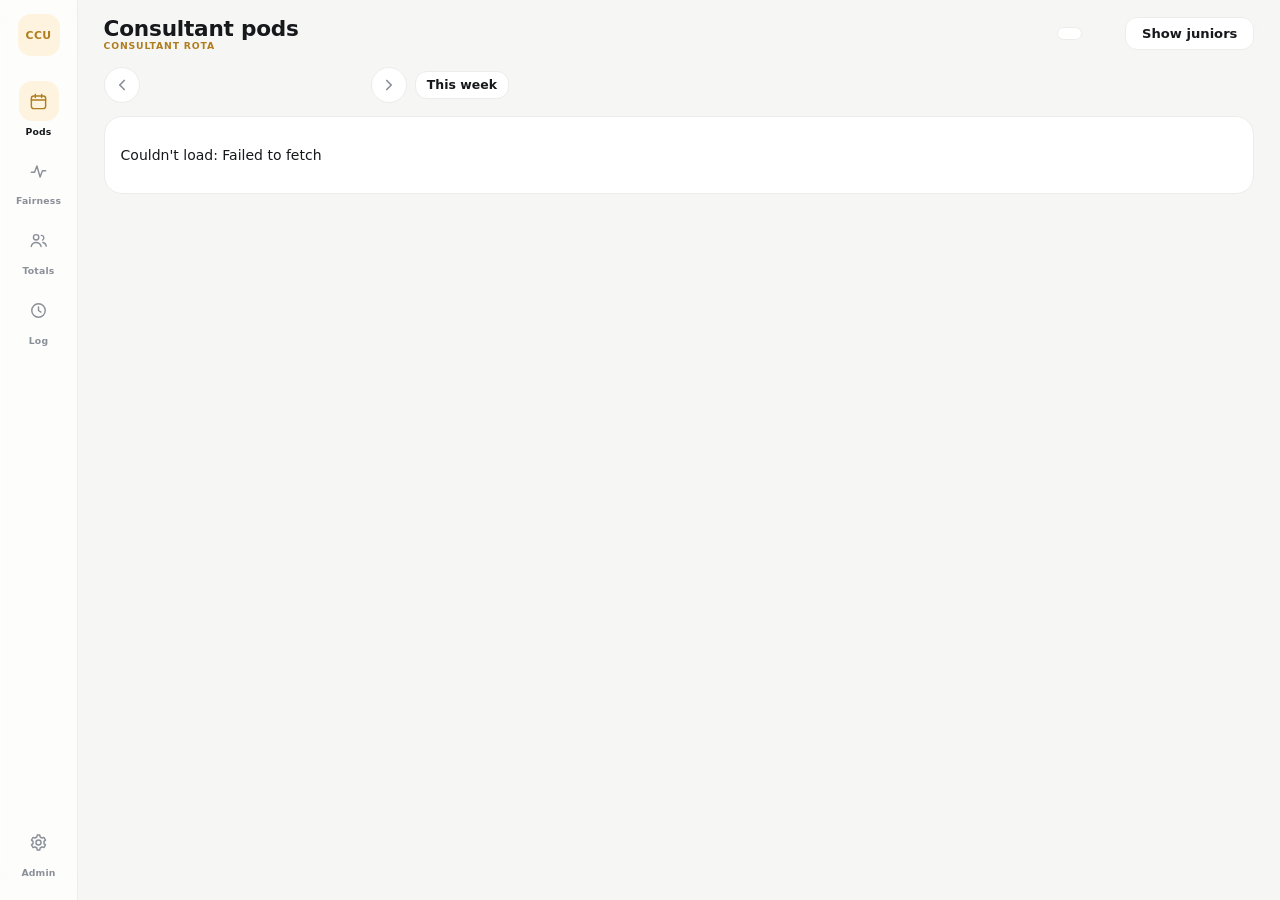
==== commit 5ae56554: "Consultant page reads keys from k.js" ====
--- a/consultants.html
+++ b/consultants.html
@@ -133,9 +133,14 @@
 </div>
 </div>
 <div id="toast"></div>
+<script src="k.js"></script>
 <script>
+/* Keys: the link's #hash wins, else the small k.js file served alongside the page (window.__POD_KEYS)
+   so the plain address works with no link — same trick the trainee board uses. */
 const q = new URLSearchParams((location.hash || "").replace(/^#/, ""));
-const READ = q.get("r"), SAVE = q.get("s"), CREAD = q.get("cr"), CSAVE = q.get("cs");
+const K = window.__POD_KEYS || {};
+const READ = q.get("r") || K.r || "", SAVE = q.get("s") || K.s || "";
+const CREAD = q.get("cr") || K.cr || "", CSAVE = q.get("cs") || K.cs || "";
 let data = null, cdata = null, showJun = false, curWeek = null, adminOpen = false, myOpen = "", rotaOpen = false;
 const $ = s => document.querySelector(s);
 const esc = s => String(s == null ? "" : s).replace(/[&<>"']/g, c => ({"&":"&amp;","<":"&lt;",">":"&gt;",'"':"&quot;","'":"&#39;"}[c]));
@@ -213,6 +218,7 @@
       o.value = location.origin + location.pathname + "#r=" + encodeURIComponent(READ || "") + "&s=" + encodeURIComponent(SAVE || "") + "&cr=" + encodeURIComponent(cr) + "&cs=" + encodeURIComponent(cs);
       o.style.display = "block"; o.select();
       try { navigator.clipboard.writeText(o.value); toast("Link copied — replace the Teams link with it"); } catch(e){}
+      setTimeout(() => { try { location.replace(o.value); } catch(e){} }, 300);
     };
     return;
   }
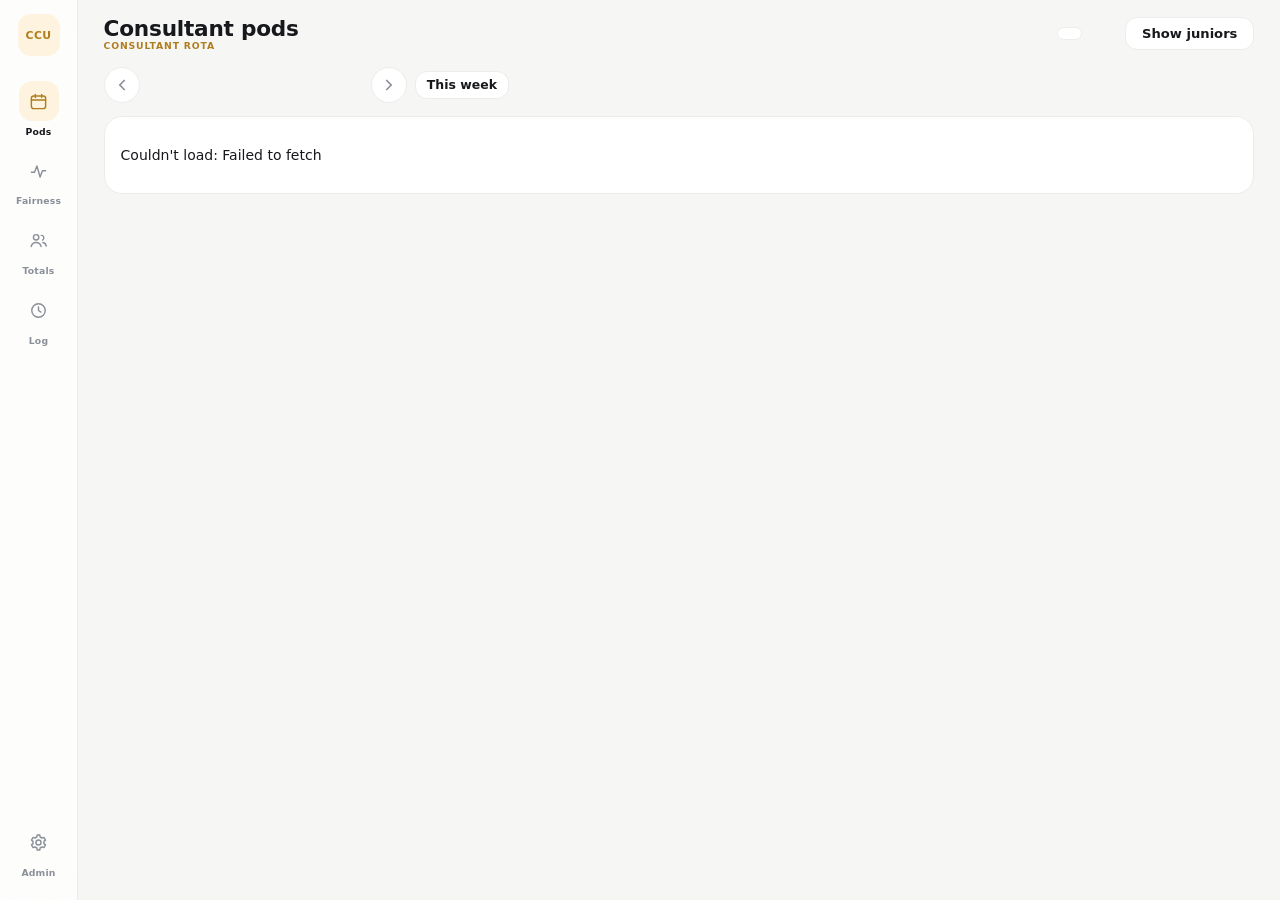
==== commit 57238f19: "Solid sticky header measured from topbar, resident wording, manual import tucked away" ====
--- a/consultants.html
+++ b/consultants.html
@@ -25,7 +25,8 @@
 aside button.active .ic{background:var(--accent-bg);color:var(--accent)}
 aside .aside-spacer{flex:1}
 #content{flex:1;min-width:0}
-#topbar{background:rgba(246,246,244,.82);backdrop-filter:blur(16px);-webkit-backdrop-filter:blur(16px);padding:1rem 1.6rem .4rem;display:flex;align-items:center;gap:.7rem;position:sticky;top:0;z-index:45;min-height:56px;flex-wrap:wrap}
+/* Solid, not translucent — content must never be visible scrolling through the bar. */
+#topbar{background:var(--bg);padding:1rem 1.6rem .4rem;display:flex;align-items:center;gap:.7rem;position:sticky;top:0;z-index:45;min-height:56px;flex-wrap:wrap}
 #topbar h1{font-size:1.35rem;margin:0;font-weight:700;letter-spacing:-.01em}
 .spacer{flex:1}
 .hbtn{background:var(--ink);color:#fff;border:0;border-radius:12px;padding:.52rem 1rem;font-weight:600;font-size:.82rem;cursor:pointer;font-family:inherit}
@@ -136,7 +137,7 @@
 <script src="k.js"></script>
 <script>
 /* Keys: the link's #hash wins, else the small k.js file served alongside the page (window.__POD_KEYS)
-   so the plain address works with no link — same trick the trainee board uses. */
+   so the plain address works with no link — same trick the resident board uses. */
 const q = new URLSearchParams((location.hash || "").replace(/^#/, ""));
 const K = window.__POD_KEYS || {};
 const READ = q.get("r") || K.r || "", SAVE = q.get("s") || K.s || "";
@@ -169,7 +170,7 @@
 }
 
 /* ── consultant store: a SEPARATE SharePoint file behind its own flow keys (cr/cs in the link).
-   Holds personal data (job plans, totals, PINs, skills, tariff) the trainee link can never reach. */
+   Holds personal data (job plans, totals, PINs, skills, tariff) the resident link can never reach. */
 function seedC(){
   return { v: 1, adminPin: "", rotaPin: "", pins: {}, admins: ["AJC"],
            jobPlans: {}, skills: {},
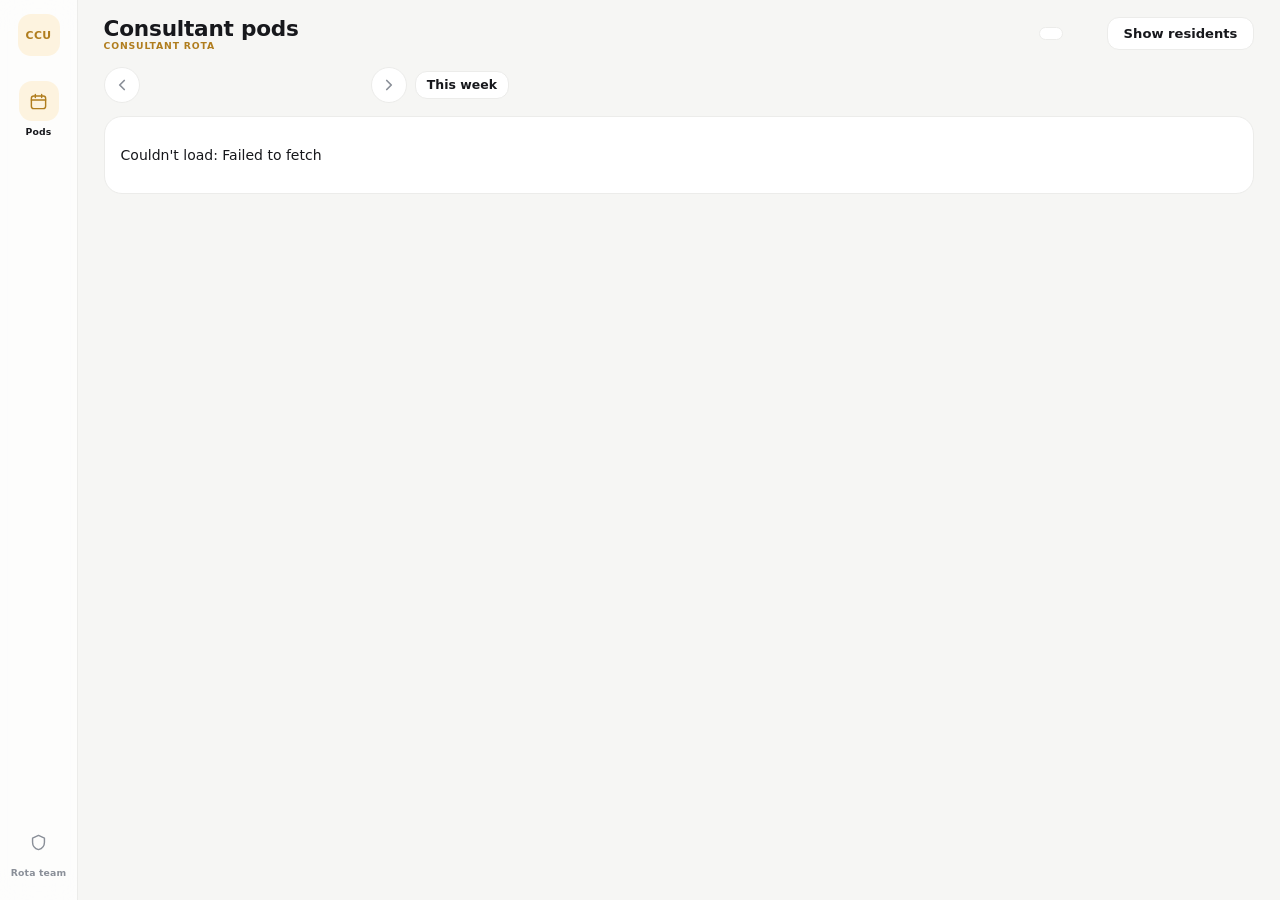
==== commit aa004fb8: "Add files via upload" ====
--- a/consultants.html
+++ b/consultants.html
@@ -3,14 +3,12 @@
 <head>
 <meta charset="UTF-8">
 <meta name="viewport" content="width=device-width, initial-scale=1.0">
-<title>CCU Consultant Pods</title>
+<title>CCU Consultant Pods — TEST</title>
+<link rel="stylesheet" href="core.css?v=20260731-02">
 <style>
 :root{
-  --bg:#f6f6f4; --card:#ffffff; --ink:#17181c; --muted:#8a8f98; --line:#ececea; --hair:#f2f2ef;
+  /* Everything shared lives in core.css. Only the role accent is this page's. */
   --accent:#b07d1e; --accent-bg:#fdf3df;
-  --green:#2e7d4f; --green-bg:#e7f5ec; --amber:#b07d1e; --amber-bg:#fdf3df; --red:#cf3d3d; --red-bg:#fdeaea;
-  --podA:#f5f8ff; --podB:#f3faf5; --podC:#fdf8ef; --podD:#f8f5fd; --podE:#fdf4f6;
-  --podAb:#5b76d8; --podBb:#3d9964; --podCb:#c98a2b; --podDb:#8b66c9; --podEb:#d4577a;
 }
 *{box-sizing:border-box}
 body{margin:0;font-family:Inter,-apple-system,"Segoe UI",system-ui,Arial,sans-serif;color:var(--ink);background:var(--bg);font-size:14px;-webkit-font-smoothing:antialiased}
@@ -45,11 +43,11 @@
 .navarrow{background:var(--card);border:1px solid var(--line);border-radius:999px;width:36px;height:36px;cursor:pointer;color:var(--muted);display:inline-flex;align-items:center;justify-content:center;transition:background .12s}
 .navarrow:hover{background:var(--hair)}
 .rota-wrap{background:var(--card);border:0.5px solid var(--line);border-radius:18px;overflow-x:auto;max-width:100%}
-table.rota{border-collapse:collapse;width:100%;min-width:880px}
-table.rota th{background:var(--card);color:var(--muted);font-size:.62rem;text-transform:uppercase;letter-spacing:.08em;padding:.6rem .6rem;text-align:left;position:sticky;top:0;z-index:10;border-bottom:1px solid var(--line);font-weight:700}
-table.rota td{border-bottom:1px solid var(--hair);border-right:1px solid var(--hair);padding:.55rem .6rem;vertical-align:top}
+table.rota{border-collapse:collapse;width:100%;table-layout:fixed}
+table.rota th{background:var(--card);color:var(--muted);font-size:.6rem;overflow-wrap:anywhere;text-transform:uppercase;letter-spacing:.08em;padding:.6rem .6rem;text-align:left;position:sticky;top:0;z-index:10;border-bottom:1px solid var(--line);font-weight:700}
+table.rota td{border-bottom:1px solid var(--hair);border-right:1px solid var(--hair);padding:.5rem .45rem;vertical-align:top;overflow-wrap:anywhere}
 table.rota td:last-child{border-right:0}
-td.rowh{white-space:nowrap;width:110px;font-weight:700;font-size:.85rem}
+td.rowh{width:52px;font-weight:700;font-size:.85rem}
 td.rowh .sub{display:block;font-size:.6rem;font-weight:700;letter-spacing:.06em;text-transform:uppercase;color:var(--muted)}
 td.rowh .bar{display:inline-block;width:8px;height:8px;border-radius:50%;margin-right:.4rem}
 .cell{cursor:pointer;border-radius:8px;padding:.15rem .4rem;display:inline-block;min-width:38px;font-weight:700;font-size:.9rem;letter-spacing:-.01em}
@@ -57,13 +55,21 @@
 .cell.empty{color:#c9cbd1;font-weight:400}
 .cell.diff{outline:1.5px dashed var(--amber);color:var(--amber)}
 .cellwrap{display:flex;align-items:center;gap:.42rem}
-.codpill{flex:0 0 auto;display:inline-block;width:42px;text-align:center;font-size:.55rem;border-radius:6px;padding:.14rem 0;font-weight:800;letter-spacing:.04em;background:var(--ink);color:#f1efe8;cursor:grab}
+.codpill{flex:0 0 auto;display:inline-block;text-align:center;font-size:.6rem;border-radius:6px;padding:.08rem .35rem;font-weight:600;letter-spacing:.04em;background:transparent;border:1px solid #b4b2a9;color:#444441;cursor:grab}
 .codpill:active{cursor:grabbing}
-.finbadge{flex:0 0 auto;display:inline-flex;align-items:center;gap:.26rem;font-size:.62rem;font-weight:800;color:var(--accent);letter-spacing:.03em}
-.finbadge::before{content:"";width:5px;height:5px;border-radius:50%;background:var(--accent)}
+.finpill{flex:0 0 auto;display:inline-block;min-width:20px;text-align:center;font-size:.6rem;border-radius:6px;padding:.08rem .3rem;font-weight:600;letter-spacing:.04em;background:transparent;border:1px solid #fac775;color:#854f0b;cursor:grab}
+.finpill:active{cursor:grabbing}
 .cell[draggable="true"]{cursor:grab}
 .cell[draggable="true"]:active{cursor:grabbing}
 td.dropok{outline:2px dashed var(--accent);outline-offset:-3px}
+table.rota th.podth{border-top:3px solid var(--line)}
+table.rota th .thsub{display:block;font-size:.56rem;letter-spacing:.05em;color:var(--muted)}
+.rota .rpills{margin-top:.35rem}
+#hovercard{position:fixed;z-index:80;background:var(--card);border:1px solid var(--line);border-radius:12px;padding:.7rem .9rem;max-width:260px;box-shadow:0 8px 24px rgba(23,24,28,.14);font-size:.8rem;display:none;line-height:1.45}
+#hovercard b{font-size:.88rem}
+#hovercard .hcgrade{display:inline-block;margin-left:.4rem;background:var(--hair);border-radius:8px;padding:.02rem .4rem;font-size:.68rem;font-weight:700;color:var(--muted)}
+#hovercard p{margin:.35rem 0 0;color:#4a4f58}
+#hovercard .hcsup{margin-top:.4rem;font-size:.7rem;color:var(--muted);font-weight:600}
 select.cellsel{border:1px solid #dcdcd8;border-radius:9px;padding:.25rem .3rem;font-size:.8rem;font-family:inherit;background:#fff;max-width:100%}
 #whoOverlay{position:fixed;inset:0;background:rgba(23,24,28,.35);display:flex;align-items:center;justify-content:center;z-index:60}
 #whoOverlay .box{background:var(--card);border-radius:16px;padding:1.2rem 1.4rem;max-width:320px;width:90%}
@@ -77,36 +83,70 @@
 table.plain td{padding:.45rem .5rem;border-bottom:1px solid var(--hair);font-size:.85rem}
 .warnpc{color:var(--amber);font-weight:700}
 .inipill{display:inline-block;background:var(--hair);border-radius:8px;padding:.05rem .4rem;font-size:.72rem;font-weight:700;color:var(--muted);margin-left:.35rem}
+table.fair{border-collapse:collapse;width:100%}
+.fair th{font-size:.6rem;text-transform:uppercase;letter-spacing:.07em;color:var(--muted);font-weight:700}
+.fair th,.fair td{padding:.4rem .6rem;border-bottom:1px solid var(--hair);font-size:.82rem;text-align:center}
+.fair td:first-child,.fair th:first-child{text-align:left}
+.dot{width:8px;height:8px;border-radius:50%;display:inline-block;margin-right:.3rem;vertical-align:baseline}
+.fbar{height:6px;background:var(--hair);border-radius:99px;width:64px;display:inline-block;margin-left:.45rem;vertical-align:middle;overflow:hidden}
+.fbar-fill{height:100%;border-radius:99px;background:var(--accent);display:block}
+.mybtn{border:1px solid var(--line);background:var(--card);border-radius:8px;padding:.2rem .55rem;font-size:.7rem;font-weight:600;cursor:pointer;font-family:inherit}
 #toast{position:fixed;bottom:18px;left:50%;transform:translateX(-50%);background:#2c2c2a;color:#fff;padding:8px 16px;border-radius:10px;font-size:13px;display:none;z-index:50}
 .logrow{display:flex;gap:.6rem;padding:.4rem 0;border-bottom:1px solid var(--hair);font-size:.8rem}
 .logrow .lt{color:var(--muted);white-space:nowrap;font-size:.72rem;margin-top:.1rem}
+.seg{display:flex;gap:.3rem;flex:1;min-width:190px}
+.segbtn{flex:1;font-size:.78rem;font-weight:600;background:var(--card,#fff);color:var(--ink);border:1px solid var(--line);border-radius:9px;padding:.45rem .3rem;cursor:pointer;font-family:inherit}
+.segbtn.on{background:var(--ink);color:#fff;border-color:var(--ink)}
+.logbar{display:flex;gap:.5rem;flex-wrap:wrap;margin:0 0 .9rem}
+.loghead{display:flex;align-items:baseline;justify-content:space-between;gap:.6rem;font-size:.62rem;text-transform:uppercase;letter-spacing:.08em;color:var(--muted);font-weight:700;margin:1.1rem 0 .4rem;padding-bottom:.25rem;border-bottom:1px solid var(--line)}
+.loghead:first-child{margin-top:.2rem}
+.loghead b{font-size:.7rem;letter-spacing:0;font-weight:700}
+/* The software's own changes sit behind a rule so a person's decisions read as the foreground. */
+.logrow.auto{border-left:2px solid var(--hair);padding-left:.55rem}
+.logrow.auto .lt{font-style:italic}
+.logon{display:inline-block;margin-left:.45rem;font-size:.66rem;font-weight:600;color:var(--muted);background:var(--hair);border-radius:999px;padding:.05rem .42rem;white-space:nowrap}
 /* Desktop: the pod labels stay put while the week scrolls sideways. */
 @media(min-width:761px){
   table.rota td.rowh{position:sticky;left:0;z-index:6;background:var(--card);box-shadow:1px 0 0 var(--hair)}
   table.rota tr.junrow td.rowh{background:#fafaf8}
   table.rota th:first-child{position:sticky;left:0;z-index:12;background:var(--card)}
 }
-@media(max-width:760px){aside{display:none}main{padding:.6rem .7rem 4rem}#topbar{padding:.8rem .8rem .3rem}}
+#teamPanel{display:none;width:186px;flex-shrink:0;background:var(--card);border-right:.5px solid var(--line);padding:1rem .55rem;position:sticky;top:0;height:100vh;overflow-y:auto}
+body.teamopen #teamPanel{display:block}
+.tpback{display:flex;align-items:center;gap:.35rem;background:none;border:0;font:inherit;font-size:.78rem;font-weight:700;color:var(--muted);cursor:pointer;padding:.3rem .55rem .8rem;width:100%;text-align:left}
+.tpback svg{width:15px;height:15px}
+.tpttl{font-size:.58rem;font-weight:800;letter-spacing:.09em;text-transform:uppercase;color:var(--muted);padding:0 .55rem;margin-bottom:.6rem}
+.tpi{display:flex;align-items:center;gap:.6rem;width:100%;background:none;border:0;font:inherit;font-size:.82rem;font-weight:600;color:#4a4f58;padding:.52rem .55rem;border-radius:10px;cursor:pointer;text-align:left}
+.tpi svg{width:16px;height:16px;flex-shrink:0;opacity:.55}
+.tpi:hover{background:var(--hair)}
+.tpi.active{background:var(--accent-bg);color:var(--accent)}
+@media(max-width:760px){aside{display:none}main{padding:.6rem .7rem 4rem}#topbar{padding:.8rem .8rem .3rem}
+#teamPanel{position:fixed;left:0;top:0;bottom:0;height:auto;z-index:60;box-shadow:0 0 40px rgba(23,24,28,.18)}}
 </style>
+
 </head>
 <body>
 <div id="layout">
 <aside>
   <div class="logo">CCU</div>
   <button data-tab="rota" class="active"><span class="ic"><svg viewBox="0 0 24 24" fill="none" stroke="currentColor" stroke-width="1.8" stroke-linecap="round" stroke-linejoin="round"><rect x="3" y="5" width="18" height="16" rx="3"/><path d="M8 3v4M16 3v4M3 10h18"/></svg></span>Pods</button>
-  <button data-tab="fair"><span class="ic"><svg viewBox="0 0 24 24" fill="none" stroke="currentColor" stroke-width="1.8" stroke-linecap="round" stroke-linejoin="round"><path d="M3 13h4l3-8 4 14 3-8h4"/></svg></span>Fairness</button>
-  <button data-tab="staff"><span class="ic"><svg viewBox="0 0 24 24" fill="none" stroke="currentColor" stroke-width="1.8" stroke-linecap="round" stroke-linejoin="round"><circle cx="9" cy="8" r="3.4"/><path d="M2.8 19.5c.8-3.3 3.3-5 6.2-5s5.4 1.7 6.2 5"/><path d="M15.5 5.5a3.2 3.2 0 011.6 6"/><path d="M17.6 14.6c2.2.5 3.7 2 4.2 4.4"/></svg></span>Totals</button>
-  <button data-tab="log"><span class="ic"><svg viewBox="0 0 24 24" fill="none" stroke="currentColor" stroke-width="1.8" stroke-linecap="round" stroke-linejoin="round"><circle cx="12" cy="12" r="8.5"/><path d="M12 7.5V12l3 2"/></svg></span>Log</button>
   <div class="aside-spacer"></div>
-  <button data-tab="admin" class="smallb"><span class="ic"><svg viewBox="0 0 24 24" fill="none" stroke="currentColor" stroke-width="1.8" stroke-linecap="round" stroke-linejoin="round"><circle cx="12" cy="12" r="3.2"/><path d="M19 12a7 7 0 00-.15-1.44l2-1.55-2-3.46-2.37.95a7 7 0 00-2.49-1.44L13.6 2.5h-3.2l-.39 2.56a7 7 0 00-2.49 1.44l-2.37-.95-2 3.46 2 1.55A7 7 0 005 12c0 .49.05.97.15 1.44l-2 1.55 2 3.46 2.37-.95a7 7 0 002.49 1.44l.39 2.56h3.2l.39-2.56a7 7 0 002.49-1.44l2.37.95 2-3.46-2-1.55c.1-.47.15-.95.15-1.44z"/></svg></span>Admin</button>
+  <button class="smallb" id="btnTeam"><span class="ic"><svg viewBox="0 0 24 24" fill="none" stroke="currentColor" stroke-width="1.8" stroke-linecap="round" stroke-linejoin="round"><path d="M12 3l7.5 3.6v5c0 4.3-3 8.1-7.5 9.4-4.5-1.3-7.5-5.1-7.5-9.4v-5z"/></svg></span>Rota team</button>
 </aside>
+<nav id="teamPanel">
+  <button id="tpBack" class="tpback"><svg viewBox="0 0 24 24" fill="none" stroke="currentColor" stroke-width="2" stroke-linecap="round" stroke-linejoin="round"><path d="M15 6l-6 6 6 6"/></svg>Menu</button>
+  <div class="tpttl">Rota team</div>
+  <button data-tab="fair" class="tpi"><svg viewBox="0 0 24 24" fill="none" stroke="currentColor" stroke-width="1.8" stroke-linecap="round" stroke-linejoin="round"><path d="M3 13h4l3-8 4 14 3-8h4"/></svg>Fairness</button>
+  <button data-tab="log" class="tpi"><svg viewBox="0 0 24 24" fill="none" stroke="currentColor" stroke-width="1.8" stroke-linecap="round" stroke-linejoin="round"><circle cx="12" cy="12" r="8.5"/><path d="M12 7.5V12l3 2"/></svg>Log</button>
+  <button data-tab="admin" class="tpi"><svg viewBox="0 0 24 24" fill="none" stroke="currentColor" stroke-width="1.8" stroke-linecap="round" stroke-linejoin="round"><circle cx="12" cy="12" r="3.2"/><path d="M19 12a7 7 0 00-.15-1.44l2-1.55-2-3.46-2.37.95a7 7 0 00-2.49-1.44L13.6 2.5h-3.2l-.39 2.56a7 7 0 00-2.49 1.44l-2.37-.95-2 3.46 2 1.55A7 7 0 005 12c0 .49.05.97.15 1.44l-2 1.55 2 3.46 2.37-.95a7 7 0 002.49 1.44l.39 2.56h3.2l.39-2.56a7 7 0 002.49-1.44l2.37.95 2-3.46-2-1.55c.1-.47.15-.95.15-1.44z"/></svg>Admin</button>
+</nav>
 <div id="content">
 <div id="topbar">
   <div><h1>Consultant pods</h1><div style="font-size:.58rem;font-weight:800;letter-spacing:.09em;color:var(--accent);margin-top:-1px">CONSULTANT ROTA</div></div>
   <div class="spacer"></div>
   <button class="hbtn ghost" id="btnWho" style="font-size:.75rem;padding:.35rem .7rem;color:var(--muted)" title="Swaps are logged under this name — click to change"></button>
   <span id="saveState"></span>
-  <button class="hbtn ghost" id="btnJuniors">Show juniors</button>
+  <button class="hbtn ghost" id="btnJuniors">Show residents</button>
 </div>
 <main>
   <section id="tab-rota">
@@ -119,10 +159,7 @@
     <div class="rota-wrap"><div id="weekGrid"></div></div>
   </section>
   <section id="tab-fair" style="display:none">
-    <div class="card"><h2>Pod A&amp;B vs C&amp;D — running totals (incl. pre-app history)</h2><div id="fairBox"></div></div>
-  </section>
-  <section id="tab-staff" style="display:none">
-    <div class="card"><h2>Consultant staffing</h2><div id="staffBox"></div></div>
+    <div class="card"><h2>Fairness</h2><div style="overflow-x:auto" id="fairBox"></div></div>
   </section>
   <section id="tab-log" style="display:none">
     <div class="card"><h2>Consultant change log</h2><div id="logBox"></div></div>
@@ -134,14 +171,41 @@
 </div>
 </div>
 <div id="toast"></div>
+<div id="hovercard"></div>
+<script src="core.js?v=20260731-02"></script>
 <script src="k.js"></script>
 <script>
 /* Keys: the link's #hash wins, else the small k.js file served alongside the page (window.__POD_KEYS)
    so the plain address works with no link — same trick the resident board uses. */
 const q = new URLSearchParams((location.hash || "").replace(/^#/, ""));
 const K = window.__POD_KEYS || {};
-const READ = q.get("r") || K.r || "", SAVE = q.get("s") || K.s || "";
-const CREAD = q.get("cr") || K.cr || "", CSAVE = q.get("cs") || K.cs || "";
+/* ...and finally the keys this browser already cached, which is what the resident board has always
+   done. Without that last step this page was blank anywhere k.js isn't served alongside it — the
+   sandbox host being exactly that case. Same list of sources, same order, as index.html. */
+const _ls = k => { try { return localStorage.getItem(k) || ""; } catch(e){ return ""; } };
+const READ  = q.get("r")  || K.r  || _ls("podR");
+/* No SAVE key here by design (Ali, 3 Aug 2026): this page must be incapable of writing
+   the resident board. Consultant edits go to the consultant store via CSAVE. */
+const CREAD = q.get("cr") || K.cr || _ls("podCR");
+const CSAVE = q.get("cs") || K.cs || _ls("podCS");
+// Remember whatever arrived by link, so the plain address works next time on this device.
+try {
+  if (q.get("r"))  localStorage.setItem("podR",  q.get("r"));
+  if (q.get("s"))  localStorage.setItem("podS",  q.get("s"));
+  if (q.get("cr")) localStorage.setItem("podCR", q.get("cr"));
+  if (q.get("cs")) localStorage.setItem("podCS", q.get("cs"));
+} catch(e){}
+/* Test copy: read the live rota, never write it. This page had three separate fetches straight to
+   the save flows and no notion of a sandbox at all, so opening it on the staging host would have
+   written to the live file — the same "rule enforced in one code path and not another" that has
+   caused every real bug on this project. All writes now go through one door. Do not add another
+   fetch to SAVE or CSAVE; call postLive. */
+const TESTMODE = window.__POD_TEST === true;
+async function postLive(url, payload){
+  if (TESTMODE) { toast("Test copy — saved nowhere; the live rota is untouched"); return true; }
+  await fetch(url, { method: "POST", mode: "no-cors", body: new Blob([payload], { type: "application/json" }) });
+  return true;
+}
 let data = null, cdata = null, showJun = false, curWeek = null, adminOpen = false, myOpen = "", rotaOpen = false;
 const $ = s => document.querySelector(s);
 const esc = s => String(s == null ? "" : s).replace(/[&<>"']/g, c => ({"&":"&amp;","<":"&lt;",">":"&gt;",'"':"&quot;","'":"&#39;"}[c]));
@@ -150,7 +214,8 @@
 const addDays = (iso, n) => { const d = new Date(iso + "T12:00:00"); d.setDate(d.getDate() + n); return d.toISOString().slice(0,10); };
 const mondayOf = iso => { const d = new Date(iso + "T12:00:00"); const k = (d.getDay() + 6) % 7; d.setDate(d.getDate() - k); return d.toISOString().slice(0,10); };
 const fmt = iso => new Date(iso + "T12:00:00").toLocaleDateString("en-GB", { day: "numeric", month: "short" });
-const nameOf = ini => (data.consRota && data.consRota.map && data.consRota.map[ini]) || ini;
+const CR = () => (cdata && cdata.consRota) || null;
+const nameOf = ini => (CR() && CR().map && CR().map[ini]) || ini;
 const PODROWS = [["A","Pod A","var(--podAb)"],["B","Pod B","var(--podBb)"],["C","Pod C","var(--podCb)"],["D","Pod D","var(--podDb)"],["E","Pod E","var(--podEb)"]];
 const state = t => { const s = $("#saveState"); s.className = t; s.textContent = t === "saved" ? "Saved" : t === "saving" ? "Saving…" : "Save failed"; };
 
@@ -189,19 +254,28 @@
 async function saveC(){
   if (!CSAVE || !cdata) return;
   cdata.savedAt = new Date().toISOString();
-  try { await fetch(CSAVE, { method: "POST", mode: "no-cors", body: new Blob([JSON.stringify(cdata)], { type: "application/json" }) }); toast("Saved"); }
+  try { await postLive(CSAVE, JSON.stringify(cdata)); if (!TESTMODE) toast("Saved"); }
   catch(e){ toast("Save failed — try again"); }
 }
 async function sha(s){
   const b = await crypto.subtle.digest("SHA-256", new TextEncoder().encode(s));
   return [...new Uint8Array(b)].map(x => x.toString(16).padStart(2, "0")).join("");
 }
-function clog(msg){
-  const who = localStorage.getItem("consEditor") || "?";
+/* One way in to the log, and one shape of entry — the same three-part shape the resident page uses.
+   t is when the change was made, on is the rota date it changed (null when it isn't about a
+   particular day, e.g. a PIN), and kind separates a person's decision from the software's.
+   Every writer on this page goes through here: three of them used to build the entry inline and
+   drifted apart, which is why the Log tab had to guess what was a consultant change by pattern-
+   matching the message text. */
+function clog(msg, kind, on, whoSuffix){
+  const who = (localStorage.getItem("consEditor") || "?") + (whoSuffix || "");
   cdata.log = cdata.log || [];
-  cdata.log.unshift({ t: new Date().toISOString(), who, msg });
+  cdata.log.unshift({ t: new Date().toISOString(), who, msg,
+                      kind: kind === "auto" ? "auto" : "manual", on: on || null });
   if (cdata.log.length > 300) cdata.log.length = 300;
 }
+/* logKind, logOn, groupLog and logDayLabel come from core.js — the resident board reads its
+   log the same way, so the reading lives in one place. */
 
 function renderAdmin(){
   const box = $("#adminBox");
@@ -216,7 +290,7 @@
       const cr = $("#cnR").value.trim(), cs = $("#cnS").value.trim();
       if (!cr || !cs) return;
       const o = $("#cnOut");
-      o.value = location.origin + location.pathname + "#r=" + encodeURIComponent(READ || "") + "&s=" + encodeURIComponent(SAVE || "") + "&cr=" + encodeURIComponent(cr) + "&cs=" + encodeURIComponent(cs);
+      o.value = location.origin + location.pathname + "#r=" + encodeURIComponent(READ || "") + "&cr=" + encodeURIComponent(cr) + "&cs=" + encodeURIComponent(cs);
       o.style.display = "block"; o.select();
       try { navigator.clipboard.writeText(o.value); toast("Link copied — replace the Teams link with it"); } catch(e){}
       setTimeout(() => { try { location.replace(o.value); } catch(e){} }, 300);
@@ -282,7 +356,7 @@
     if (!pin){ cdata.pins = cdata.pins || {}; cdata.pins[ini] = await sha(v); clog("PIN set for " + ini); await saveC(); }
     else if (await sha(v) !== pin){ t.textContent = "Wrong PIN"; return; }
     gate.remove();
-    const shifts = (function(){ const days = ((data.consRota || {}).days) || {}; let n = 0; for (const d in days){ const c = days[d].cur || {}; if (["A","B","C","D","E"].some(k => c[k] === ini) || c.oncall === ini || c.fgh === ini) n++; } return n; })();
+    const shifts = (function(){ const days = ((CR() || {}).days) || {}; let n = 0; for (const d in days){ const c = days[d].cur || {}; if (["A","B","C","D","E"].some(k => c[k] === ini) || c.oncall === ini || c.fgh === ini) n++; } return n; })();
     const ov = document.createElement("div"); ov.id = "whoOverlay";
     const b2 = document.createElement("div"); b2.className = "box";
     b2.innerHTML = "<b>" + esc(nameOf(ini)) + "</b><table class='plain' style='margin-top:.5rem'>" +
@@ -300,7 +374,7 @@
 }
 
 function consList(){
-  const map = (data.consRota || {}).map || {};
+  const map = (CR() || {}).map || {};
   return Object.keys(map).filter(i => !["FMCN","NET","AC","SF"].includes(i)).sort((a,b) => nameOf(a).localeCompare(nameOf(b)));
 }
 function consSelect(cls, selected, blankLabel){
@@ -329,64 +403,99 @@
   const di = (new Date(dateISO + "T12:00:00").getDay() + 6) % 7;
   const day = wk.days && wk.days[di];
   if (!day) return null;
-  const nm = id => { const s = (data.staff || []).find(x => x.id === id); return s ? s.name.split(" ").pop() : ""; };
+  /* Surnames alone told a consultant nothing. Carry the same facts the resident board shows —
+     shift, phone, airway, shadowing — so both pages describe a person identically. */
+  const rec = (id, opts) => {
+    const st = (data.staff || []).find(x => x.id === id);
+    if (!st) return null;
+    return { id, name: st.name.split(" ").pop(), airway: !!st.airway,
+             shift: (opts && opts.shift) || "",
+             phone: !!(opts && opts.phone),
+             shadow: (day.shadow || []).includes(id) };
+  };
   const out = { pods: {}, night: [] };
-  for (const p of ["A","B","C","D","E"]) out.pods[p] = (((day.pods || {})[p] || {}).assign || []).map(a => nm(a.id)).filter(Boolean);
-  out.night = [].concat((day.night || {}).AB || [], (day.night || {}).CDE || []).map(nm).filter(Boolean);
+  for (const p of ["A","B","C","D","E"]) {
+    out.pods[p] = (((day.pods || {})[p] || {}).assign || [])
+      .map(a => rec(a.id, { shift: a.shift, phone: day.phone === a.id })).filter(Boolean);
+  }
+  out.night = [].concat((day.night || {}).AB || [], (day.night || {}).CDE || [], (day.night || {}).E || [])
+    .map(id => rec(id, { shift: "N", phone: (day.night || {}).phone === id })).filter(Boolean);
   return out;
 }
 
+/* One resident per row, in a pill, with the same badges the resident board uses. Styling lives in
+   core.css so both pages draw a person the same way. */
+const SVG_PHONE = '<svg viewBox="0 0 24 24" width="9" height="9" fill="none" stroke="currentColor" stroke-width="2.2" stroke-linecap="round" stroke-linejoin="round"><path d="M6 3h3l2 5-2.5 1.5a12 12 0 006 6L16 13l5 2v3a2 2 0 01-2 2A16 16 0 014 5a2 2 0 012-2z"/></svg>';
+const SVG_EYE = '<svg viewBox="0 0 24 24" width="9" height="9" fill="none" stroke="currentColor" stroke-width="2.2" stroke-linecap="round" stroke-linejoin="round"><path d="M2 12s3.6-6 10-6 10 6 10 6-3.6 6-10 6-10-6-10-6z"/><circle cx="12" cy="12" r="2.4"/></svg>';
+function resPill(r){
+  return "<span class='rpill' data-rid='" + esc(r.id) + "'>"
+    + (r.shift ? "<b class='sh'>" + esc(r.shift) + "</b>" : "")
+    + (r.phone ? "<i class='ic'>" + SVG_PHONE + "</i>" : "")
+    + (r.shadow ? "<i class='ic'>" + SVG_EYE + "</i>" : "")
+    + "<span class='nm'>" + esc(r.name) + "</span>"
+    + (r.airway ? "<i class='aw'>A</i>" : "")
+    + "</span>";
+}
+const resPills = list => (list && list.length) ? "<div class='rpills'>" + list.map(resPill).join("") + "</div>" : "";
+
+/* The whole horizon is computed (fairness needs it) but only FOUR WEEKS are published on this
+   page — beyond that the allocation is still free to move, and showing it would break the
+   promise that what people see doesn't change under them (Ali, 31 Jul). The ROTA TEAM sees the
+   whole horizon once they're through the shield: draft weeks, clearly not a promise. */
+const PUB_DAYS = 28;
+const pubUntil = () => addDays(new Date().toISOString().slice(0, 10), PUB_DAYS);
+function teamUnlocked(){
+  try { if (sessionStorage.getItem("consTeamUnlocked") === "1") return true; } catch(e){}
+  return !!(data && !data.staffPw);
+}
 function cellHTML(rec, key, d){
+  if (d > pubUntil() && !teamUnlocked()) return "<div class='cellwrap'><span class='cell empty' title='Consultant cover is published four weeks ahead'>—</span></div>";
   const cur = (rec && rec.cur[key]) || "", auto = (rec && rec.auto[key]) || "";
   const diff = rec && cur !== auto;
   const fin = rec && (rec.cur.fin || {})[cur];
   const isCod = rec && cur && rec.cur.cod === cur && "ABCDE".includes(key);
   const podCell = "ABCDE".includes(key);
-  let h = "<div class='cellwrap'><span class='cell" + (diff ? " diff" : "") + (cur ? "" : " empty") + "' data-d='" + d + "' data-k='" + key + "'" +
+  /* Ghost pills (Ali, 1 Aug — variant 6): initials lead at the shared inset; the badge is an
+     OUTLINE-ONLY pill pinned to the cell's right edge, light enough not to fight the name.
+     Still the drag handle it always was. */
+  let pills = "";
+  if (isCod) pills += "<span class='codpill' draggable='true' data-d='" + d + "' title='COD — drag onto another pod on this day to hand over referrals'>COD</span>";
+  if (fin && cur && !isCod){
+    /* 17:00 is the normal finish, so it isn't drawn — only the exception gets a pill. The pill is
+       a thing you can pick up, exactly like COD: drop it on another pod and the two consultants
+       swap finish times without anybody changing pods. */
+    const t = fin.slice(0,2) === "17" ? "" : fin.slice(0,2) === "18" ? "18" : fin;
+    if (t) pills += "<span class='finpill' draggable='true' data-d='" + d + "' data-k='" + key + "' title='finishes " + fin + " — drag onto another pod on this day to swap finish times'>" + esc(t) + "</span>";
+  }
+  return "<div class='cellwrap'>" +
+    "<span class='cell" + (diff ? " diff" : "") + (cur ? "" : " empty") + "' data-d='" + d + "' data-k='" + key + "'" +
     (cur && podCell ? " draggable='true'" : "") + " title='" +
     esc(nameOf(cur) || "nobody assigned") + (fin ? " · finishes " + fin : "") + (diff ? " · MANUAL — sheet says " + esc(auto || "nobody") : "") +
-    (cur && podCell ? " · drag onto another pod to swap" : "") + "'>" + (esc(cur) || "—") + "</span>";
-  if (isCod) h += "<span class='codpill' draggable='true' data-d='" + d + "' title='COD — drag onto another pod on this day to hand over referrals'>COD</span>";
-  else if (fin && cur){
-    /* 17:00 is the normal finish, so it isn't drawn — only the exception gets a mark. */
-    const t = fin.slice(0,2) === "17" ? "" : fin.slice(0,2) === "18" ? "18" : fin;
-    if (t) h += "<span class='finbadge' title='finishes " + fin + "'>" + esc(t) + "</span>";
-  }
-  return h + "</div>";
+    (cur && podCell ? " · drag onto another pod to swap" : "") + "'>" + (esc(cur) || "—") + "</span>" + pills + "</div>";
 }
 
 function renderRota(){
-  const cons = (data.consRota || {}).days || {};
+  const cons = (CR() || {}).days || {};
   const dates = Array.from({length:7}, (_, i) => addDays(curWeek, i));
   $("#weekTitle").textContent = fmt(curWeek) + " – " + fmt(dates[6]) + " " + new Date(dates[6] + "T12:00:00").getFullYear();
-  let h = "<table class='rota'><tr><th></th>" + dates.map((d,i) => "<th>" + DAYS[i] + " " + fmt(d) + "</th>").join("") + "</tr>";
-  for (const [p, label, barcol] of PODROWS){
-    h += "<tr><td class='rowh'><span class='bar' style='background:" + barcol + "'></span>" + label + "</td>";
-    for (const d of dates) h += "<td style='background:var(--pod" + p + ")' data-date='" + d + "' data-pod='" + p + "'>" + cellHTML(cons[d], p, d) + "</td>";
-    h += "</tr>";
-    if (showJun){
-      h += "<tr class='junrow'><td class='rowh'>juniors</td>";
-      for (const d of dates){
-        const j = juniorsFor(d);
-        h += "<td>" + (j && j.pods[p].length ? esc(j.pods[p].join(", ")) : "—") + "</td>";
-      }
-      h += "</tr>";
-    }
-  }
-  h += "<tr><td class='rowh'>On call<span class='sub'>16:00–09:00 · 24h wknd</span></td>";
-  for (const d of dates) h += "<td>" + cellHTML(cons[d], "oncall", d) + "</td>";
-  h += "</tr>";
-  if (showJun){
-    h += "<tr class='junrow'><td class='rowh'>night juniors</td>";
-    for (const d of dates){ const j = juniorsFor(d); h += "<td>" + (j && j.night.length ? esc(j.night.join(", ")) : "—") + "</td>"; }
-    h += "</tr>";
-  }
-  h += "<tr><td class='rowh'>Fairfield</td>";
-  for (const d of dates) h += "<td>" + cellHTML(cons[d], "fgh", d) + "</td>";
-  h += "</tr>";
+  /* Pods run across the top and days down the side — the same shape as the resident board, so
+     nobody has to rotate the rota in their head moving between the two pages. Each pod column
+     wears the identical solid colour bar. Residents, when shown, sit inside their pod's cell for
+     the day; night residents sit under the on-call consultant, who covers the same hours. */
+  let h = "<table class='rota'><tr><th></th>";
+  for (const [p, label, barcol] of PODROWS) h += "<th class='podth' style='border-top:3px solid " + barcol + "'>" + label + "</th>";
+  h += "<th>On call<span class='thsub'>16:00–09:00 · 24h wknd</span></th><th>Fairfield</th></tr>";
+  dates.forEach((d, i) => {
+    const j = showJun ? juniorsFor(d) : null;
+    h += "<tr><td class='rowh'>" + DAYS[i] + "<span class='sub'>" + fmt(d) + "</span></td>";
+    for (const [p] of PODROWS)
+      h += "<td style='background:var(--pod" + p + ")' data-date='" + d + "' data-pod='" + p + "'>" + cellHTML(cons[d], p, d) + (j ? resPills(j.pods[p]) : "") + "</td>";
+    h += "<td data-date='" + d + "'>" + cellHTML(cons[d], "oncall", d) + (j ? resPills(j.night) : "") + "</td>";
+    h += "<td data-date='" + d + "'>" + cellHTML(cons[d], "fgh", d) + "</td></tr>";
+  });
   h += "</table>";
   $("#weekGrid").innerHTML = h;
-  $("#weekGrid").querySelectorAll(".cell").forEach(c => c.onclick = () => editCell(c.dataset.d, c.dataset.k, c));
+  $("#weekGrid").querySelectorAll(".cell[data-d]").forEach(c => c.onclick = () => editCell(c.dataset.d, c.dataset.k, c));
   /* Badge drag: a consultant carries their badge onto another pod and the two exchange pods.
      This is the ONE edit open to any consultant without unlocking — everything else is rota-master. */
   $("#weekGrid").querySelectorAll(".cell[draggable='true']").forEach(c => {
@@ -396,21 +505,41 @@
   $("#weekGrid").querySelectorAll(".codpill").forEach(pill => {
     pill.ondragstart = e => { e.dataTransfer.setData("text/cod", pill.dataset.d); e.dataTransfer.effectAllowed = "move"; };
   });
+  /* Finish pill drag: swap who stays late without moving anybody between pods. */
+  $("#weekGrid").querySelectorAll(".finpill").forEach(pill => {
+    pill.ondragstart = e => { e.dataTransfer.setData("text/fin", pill.dataset.d + "|" + pill.dataset.k); e.dataTransfer.effectAllowed = "move"; };
+  });
+  /* Resident profile cards on hover — text only, and only what the store actually holds. */
+  $("#weekGrid").querySelectorAll(".rpill[data-rid]").forEach(pl => {
+    pl.onmouseenter = () => showCard(pl, pl.dataset.rid);
+    pl.onmouseleave = hideCard;
+  });
   $("#weekGrid").querySelectorAll("td[data-pod]").forEach(td => {
     td.ondragover = e => {
       const t = e.dataTransfer.types;
-      if (t.includes("text/cod") || t.includes("text/pod")) { e.preventDefault(); td.classList.add("dropok"); }
+      if (t.includes("text/cod") || t.includes("text/pod") || t.includes("text/fin")) { e.preventDefault(); td.classList.add("dropok"); }
     };
     td.ondragleave = () => td.classList.remove("dropok");
     td.ondrop = e => {
       td.classList.remove("dropok");
+      const finD = e.dataTransfer.getData("text/fin");
+      if (finD){
+        e.preventDefault();
+        const [fd, fk] = finD.split("|");
+        if (fd !== td.dataset.date) { toast("Swap within the same day"); return; }
+        if (fk === td.dataset.pod) return;
+        const rec = ((CR() || {}).days || {})[fd]; if (!rec) return;
+        if (!rec.cur[td.dataset.pod]) { toast("Drop on a pod with someone to take the finish"); return; }
+        ensureRota(() => ensureWho(() => applyFinSwap(fd, fk, td.dataset.pod)));
+        return;
+      }
       const pod = e.dataTransfer.getData("text/pod");
       if (pod){
         e.preventDefault();
         const [pd, pk] = pod.split("|");
         if (pd !== td.dataset.date) { toast("Swap within the same day"); return; }
         if (pk === td.dataset.pod) return;
-        const rec = ((data.consRota || {}).days || {})[pd]; if (!rec) return;
+        const rec = ((CR() || {}).days || {})[pd]; if (!rec) return;
         if (!rec.cur[td.dataset.pod]) { toast("Drop on a pod with someone to swap with"); return; }
         ensureWho(() => applySwap(pd, pk, td.dataset.pod));
         return;
@@ -418,7 +547,7 @@
       const d = e.dataTransfer.getData("text/cod");
       if (!d || d !== td.dataset.date) { if (d) toast("Drop it on another pod on the same day"); return; }
       e.preventDefault();
-      const rec = ((data.consRota || {}).days || {})[d]; if (!rec) return;
+      const rec = ((CR() || {}).days || {})[d]; if (!rec) return;
       const target = rec.cur[td.dataset.pod];
       if (!target) { toast("No consultant on that pod to take COD"); return; }
       if (target === rec.cur.cod) return;
@@ -428,47 +557,103 @@
 }
 
 function renderFair(){
-  const cons = data.consRota || {};
-  const fair = cons.fair || {}, win = cons.window || {};
-  const inis = [...new Set([...Object.keys(fair), ...Object.keys(win)])];
+  /* One page for the whole picture (Ali, 31 Jul): career A&B-vs-C&D balance, then what the app's
+     own window has each person doing — pod days, on call, COD, Fairfield — in the resident
+     fairness table's visual language. Career counts include the pre-app running totals; the
+     window counts cover only the weeks the app holds. Hover any figure for the counts. */
+  const cons = CR() || {};
+  const fair = cons.fair || {}, win = cons.window || {}, days = cons.days || {};
+  const tal = {};
+  const bump = (ini, k) => { if (!ini) return; (tal[ini] = tal[ini] || { oc:0, cod:0, fgh:0 })[k]++; };
+  /* Pods per week: how many DIFFERENT pods each person held in each week they worked —
+     1.0 means they sat in one pod all week, higher means they were moved about (Ali, 1 Aug). */
+  const wkPods = {};
+  for (const d in days){
+    const cur = days[d].cur || {};
+    const mon = mondayOf(d);
+    for (const p of ["A","B","C","D","E"]) if (cur[p]) ((wkPods[cur[p]] = wkPods[cur[p]] || {})[mon] = wkPods[cur[p]][mon] || new Set()).add(p);
+    bump(cur.oncall, "oc"); bump(cur.cod, "cod"); bump(cur.fgh, "fgh");
+  }
+  const podsPerWeek = i => { const wks = Object.values(wkPods[i] || {}); return wks.length ? wks.reduce((n, s2) => n + s2.size, 0) / wks.length : 0; };
+  const weeksOf = i => Object.keys(wkPods[i] || {}).length;
+  const inis = [...new Set([...Object.keys(fair), ...Object.keys(win), ...Object.keys(tal)])]
+    .filter(i => !["FMCN","NET","AC","SF"].includes(i));
   const rows = inis.map(i => {
     const ab = ((fair[i] || {}).ab || 0) + ((win[i] || {}).ab || 0);
     const cd = ((fair[i] || {}).cd || 0) + ((win[i] || {}).cd || 0);
-    return { i, ab, cd, t: ab + cd, pc: ab + cd ? Math.round(cd / (ab + cd) * 100) : null };
-  }).filter(r => r.t).sort((a,b) => b.t - a.t);
-  $("#fairBox").innerHTML = "<table class='plain'><tr><th>Consultant</th><th>A&amp;B days</th><th>C&amp;D (neuro) days</th><th>% neuro</th></tr>" +
-    rows.map(r => "<tr><td>" + esc(nameOf(r.i)) + "<span class='inipill'>" + r.i + "</span></td><td>" + r.ab + "</td><td>" + r.cd +
-      "</td><td" + (r.pc < 40 || r.pc > 60 ? " class='warnpc'" : "") + ">" + r.pc + "%</td></tr>").join("") + "</table>";
-}
-
-function renderStaff(){
-  const cons = data.consRota || {}; const days = cons.days || {}; const map = cons.map || {};
-  const tal = {};
-  const bump = (ini, k) => { if (!ini) return; (tal[ini] = tal[ini] || { pod:0, oc:0, cod:0, fgh:0 })[k]++; };
-  for (const d in days){
-    const cur = days[d].cur || {};
-    const podset = new Set();
-    for (const p of ["A","B","C","D","E"]) if (cur[p]) podset.add(cur[p]);
-    for (const i of podset) bump(i, "pod");
-    bump(cur.oncall, "oc"); bump(cur.cod, "cod"); bump(cur.fgh, "fgh");
+    const t = tal[i] || { oc:0, cod:0, fgh:0 };
+    return { i, ab, cd, tot: ab + cd, pc: ab + cd ? Math.round(cd / (ab + cd) * 100) : null, t, ppw: podsPerWeek(i), wks: weeksOf(i) };
+  }).filter(r => r.tot || r.wks || r.t.oc || r.t.cod || r.t.fgh)
+    .sort((a,b) => b.tot - a.tot || nameOf(a.i).localeCompare(nameOf(b.i)));
+  const dot = c => "<span class='dot' style='background:" + c + "'></span>";
+  let out = "<table class='fair'><tr><th style='min-width:150px'>Name</th>" +
+    "<th title='Career days on Pods A and B, including pre-app history'>" + dot("var(--podAb)") + dot("var(--podBb)") + "A&amp;B</th>" +
+    "<th title='Career days on Pods C and D (neuro), including pre-app history'>" + dot("var(--podCb)") + dot("var(--podDb)") + "C&amp;D</th>" +
+    "<th title='Share of career pod days on the neuro side'>% neuro</th>" +
+    "<th title='Different pods per week, averaged over the weeks the app holds — 1.0 means the same pod all week'>Pods/wk</th>" +
+    "<th>On call</th><th>COD</th><th>Fairfield</th>" + (cdata ? "<th></th>" : "") + "</tr>";
+  for (const r of rows){
+    const abT = r.tot ? r.ab / r.tot : 0, cdT = r.tot ? r.cd / r.tot : 0;
+    out += "<tr><td style='font-weight:600'>" + esc(nameOf(r.i)) + "<span class='inipill'>" + esc(r.i) + "</span></td>" +
+      "<td title='" + r.ab + " career days on A&B' style='background:rgba(91,118,216," + (r.ab ? (0.05 + abT * 0.2).toFixed(3) : "0") + ")'>" + (r.ab || "") + "</td>" +
+      "<td title='" + r.cd + " career days on C&D' style='background:rgba(201,138,43," + (r.cd ? (0.05 + cdT * 0.2).toFixed(3) : "0") + ")'>" + (r.cd || "") + "</td>" +
+      "<td" + (r.pc != null && (r.pc < 40 || r.pc > 60) ? " class='warnpc'" : "") + ">" + (r.pc != null ? r.pc + "%" : "") + "</td>" +
+      "<td title='" + r.wks + " week" + (r.wks === 1 ? "" : "s") + " with pod work'" + (r.ppw > 2 ? " class='warnpc'" : "") + ">" + (r.wks ? r.ppw.toFixed(1) : "") + "</td>" +
+      "<td>" + (r.t.oc || "") + "</td><td>" + (r.t.cod || "") + "</td><td>" + (r.t.fgh || "") + "</td>" +
+      (cdata ? "<td><button data-my='" + esc(r.i) + "' class='mybtn'>My figures</button></td>" : "") + "</tr>";
   }
-  const inis = Object.keys(map).filter(i => !["FMCN","NET","AC","SF"].includes(i)).sort((a,b) => nameOf(a).localeCompare(nameOf(b)));
-  $("#staffBox").innerHTML = "<table class='plain'><tr><th>Consultant</th><th>Initials</th><th>Pod days*</th><th>On call</th><th>COD</th><th>Fairfield</th>" + (cdata ? "<th></th>" : "") + "</tr>" +
-    inis.map(i => { const t = tal[i] || { pod:0, oc:0, cod:0, fgh:0 };
-      return "<tr><td>" + esc(nameOf(i)) + "</td><td><span class='inipill' style='margin:0'>" + i + "</span></td><td>" + t.pod + "</td><td>" + t.oc + "</td><td>" + t.cod + "</td><td>" + t.fgh + "</td>" +
-        (cdata ? "<td><button data-my='" + i + "' style='border:1px solid var(--line);background:var(--card);border-radius:8px;padding:.2rem .55rem;font-size:.7rem;font-weight:600;cursor:pointer;font-family:inherit'>My figures</button></td>" : "") + "</tr>"; }).join("") +
-    "</table><div style='font-size:.72rem;color:var(--muted);margin-top:.5rem'>*days covering at least one pod, across the window the app currently holds — the rota sheet remains the master.</div>";
-  $("#staffBox").querySelectorAll("button[data-my]").forEach(b => b.onclick = () => myFigures(b.dataset.my));
-}
-
+  $("#fairBox").innerHTML = out + "</table>";
+  $("#fairBox").querySelectorAll("button[data-my]").forEach(b => b.onclick = () => myFigures(b.dataset.my));
+}
+
+
+/* How the log is being read. Outside renderLog so the choice survives a redraw. */
+let logBy = "made", logFilter = "all";
+
+/* Every entry in cdata.log IS a consultant change now the store is separated — this used to
+   pattern-match the message text for the word "consultant" to guess, which quietly hid the
+   admin and PIN entries. The store is the filter; the text is not. */
 function renderLog(){
-  const rows = (data.log || []).filter(x => /consultant|on call/i.test(x.msg || "") || /consultant page/i.test(x.who || ""));
-  $("#logBox").innerHTML = rows.length ? rows.slice(0,200).map(x =>
-    "<div class='logrow'><span class='lt'>" + esc(new Date(x.t).toLocaleString("en-GB", { day:"numeric", month:"short", hour:"2-digit", minute:"2-digit" })) + "</span><span><b style='font-weight:600'>" + esc(x.who || "") + "</b> — " + esc(x.msg) + "</span></div>").join("")
-    : "<p style='color:var(--muted);font-size:.85rem'>No consultant changes logged yet.</p>";
-}
-
-function renderAll(){ renderRota(); renderFair(); renderStaff(); renderLog(); renderAdmin(); }
+  const all = (cdata && cdata.log) || [];
+  if (!all.length) { $("#logBox").innerHTML = "<p style='color:var(--muted);font-size:.85rem'>No consultant changes logged yet.</p>"; return; }
+
+  const segs = [
+    [["made", "When changed"], ["affects", "Rota day"]],
+    [["all", "All"], ["manual", "Manual"], ["auto", "Automatic"]]
+  ];
+  let html = "<div class='logbar'>";
+  segs.forEach((opts, i) => {
+    html += "<div class='seg'>" + opts.map(([v, l]) =>
+      "<button class='segbtn" + (v === (i ? logFilter : logBy) ? " on" : "") + "' data-seg='" + i + "' data-v='" + v + "'>" + esc(l) + "</button>").join("") + "</div>";
+  });
+  html += "</div>";
+
+  const today = new Date().toISOString().slice(0, 10);
+  const groups = groupLog(all.slice(0, 300), logBy, logFilter);
+  if (!groups.length) html += "<p style='color:var(--muted);font-size:.85rem'>Nothing to show.</p>";
+  for (const g of groups) {
+    html += "<div class='loghead'>" + esc(logDayLabel(g.date, today)) + "<b>" + g.entries.length + "</b></div>";
+    for (const x of g.entries) {
+      const other = (logBy === "made") ? logOn(x) : logMade(x);
+      const tag = (other && other !== g.date)
+        ? "<span class='logon'>" + esc((logBy === "made" ? "rota " : "changed ") + shortDate(other)) + "</span>" : "";
+      html += "<div class='logrow" + (logKind(x) === "auto" ? " auto" : "") + "'><span class='lt'>" +
+        esc(new Date(x.t).toLocaleTimeString("en-GB", { hour: "2-digit", minute: "2-digit" })) +
+        "</span><span><b style='font-weight:600'>" + esc(x.who || "") + "</b> — " + esc(x.msg) + tag + "</span></div>";
+    }
+  }
+  $("#logBox").innerHTML = html;
+  $("#logBox").querySelectorAll("button[data-seg]").forEach(b => b.onclick = () => {
+    if (b.dataset.seg === "0") logBy = b.dataset.v; else logFilter = b.dataset.v;
+    renderLog();
+  });
+}
+function shortDate(iso){
+  try { return new Date(iso + "T12:00:00").toLocaleDateString("en-GB", { day: "numeric", month: "short" }); }
+  catch(e){ return iso; }
+}
+
+function renderAll(){ renderRota(); renderFair(); renderLog(); renderAdmin(); }
 
 function ensureWho(cb){
   const w = localStorage.getItem("consEditor");
@@ -478,20 +663,20 @@
 const rowLabel = k => k.length === 1 ? "Pod " + k : k === "oncall" ? "on call" : k === "cod" ? "COD" : "Fairfield";
 
 async function applyEdit(d, k, ini, note){
-  const cons = data.consRota; if (!cons) return;
+  const cons = CR(); if (!cons) return;
+  if (!cdata || !CSAVE) { toast("Consultant store not connected — nothing was saved"); return; }
   const blank = () => ({ A:"",B:"",C:"",D:"",E:"",oncall:"",cod:"",fgh:"",wkend:false,fin:{} });
   const rec = cons.days[d] || (cons.days[d] = { auto: blank(), cur: blank() });
   const who = localStorage.getItem("consEditor") || "?";
   const cur = rec.cur[k] || "";
   if (ini === cur) return;
   rec.cur[k] = ini;
-  data.log = data.log || [];
-  data.log.unshift({ t: new Date().toISOString(), who: who + " (consultant page)", msg: (note || ("Consultant swap " + d + " " + rowLabel(k) + ": " + (cur || "—") + " → " + (ini || "—"))) + (ini === (rec.auto[k] || "") ? "" : " (differs from rota sheet)") });
-  if (data.log.length > 500) data.log.length = 500;
-  data.savedAt = new Date().toISOString(); data.savedBy = who;
+  clog((note || ("Consultant swap " + d + " " + rowLabel(k) + ": " + (cur || "—") + " → " + (ini || "—")))
+       + (ini === (rec.auto[k] || "") ? "" : " (differs from rota sheet)"), "manual", d, " (consultant page)");
+  cdata.savedAt = new Date().toISOString(); cdata.savedBy = who;
   state("saving");
   try {
-    await fetch(SAVE, { method: "POST", mode: "no-cors", body: new Blob([JSON.stringify(data)], { type: "application/json" }) });
+    await postLive(CSAVE, JSON.stringify(cdata));
     state("saved");
     toast("Saved — " + (ini || "cleared") + (ini === (rec.auto[k] || "") ? "" : " (flagged: differs from the rota sheet)"));
   } catch(e){ state("unsaved"); toast("Save failed — try again"); }
@@ -501,24 +686,72 @@
 /* A pod-to-pod swap: the two consultants exchange pods for that day. Finish time and COD are
    held against the person, not the pod, so both badges travel with them automatically. */
 async function applySwap(d, k1, k2){
-  const cons = data.consRota; if (!cons) return;
+  const cons = CR(); if (!cons) return;
+  if (!cdata || !CSAVE) { toast("Consultant store not connected — nothing was saved"); return; }
   const rec = (cons.days || {})[d]; if (!rec) return;
   const a = rec.cur[k1] || "", b = rec.cur[k2] || "";
   if (!a || !b || a === b) return;
   rec.cur[k1] = b; rec.cur[k2] = a;
   const who = localStorage.getItem("consEditor") || "?";
-  data.log = data.log || [];
-  data.log.unshift({ t: new Date().toISOString(), who: who + " (consultant page)",
-    msg: "Pod swap " + d + ": " + a + " " + rowLabel(k1) + " ↔ " + b + " " + rowLabel(k2) });
-  if (data.log.length > 500) data.log.length = 500;
-  data.savedAt = new Date().toISOString(); data.savedBy = who;
+  clog("Pod swap " + d + ": " + a + " " + rowLabel(k1) + " ↔ " + b + " " + rowLabel(k2),
+       "manual", d, " (consultant page)");
+  cdata.savedAt = new Date().toISOString(); cdata.savedBy = who;
   state("saving");
   try {
-    await fetch(SAVE, { method: "POST", mode: "no-cors", body: new Blob([JSON.stringify(data)], { type: "application/json" }) });
+    await postLive(CSAVE, JSON.stringify(cdata));
     state("saved"); toast(a + " ↔ " + b);
   } catch(e){ state("unsaved"); toast("Save failed — try again"); }
   renderAll();
 }
+
+/* Swapping who stays late is agreed between two people, so the badge moves without the people
+   moving. Finish times are held against the person, not the pod — the two swap values. */
+async function applyFinSwap(d, k1, k2){
+  const cons = CR(); if (!cons) return;
+  if (!cdata || !CSAVE) { toast("Consultant store not connected — nothing was saved"); return; }
+  const rec = (cons.days || {})[d]; if (!rec) return;
+  const a = rec.cur[k1] || "", b = rec.cur[k2] || "";
+  if (!a || !b || a === b) return;
+  rec.cur.fin = rec.cur.fin || {};
+  const fa = rec.cur.fin[a], fb = rec.cur.fin[b];
+  if ((fa || "") === (fb || "")) return;
+  if (fb == null) delete rec.cur.fin[a]; else rec.cur.fin[a] = fb;
+  if (fa == null) delete rec.cur.fin[b]; else rec.cur.fin[b] = fa;
+  const who = localStorage.getItem("consEditor") || "?";
+  clog("Finish swap " + d + ": " + a + " " + (fa || "17:00") + " ↔ " + b + " " + (fb || "17:00"),
+       "manual", d, " (consultant page)");
+  cdata.savedAt = new Date().toISOString(); cdata.savedBy = who;
+  state("saving");
+  try {
+    await postLive(CSAVE, JSON.stringify(cdata));
+    state("saved"); toast("Finish times swapped");
+  } catch(e){ state("unsaved"); toast("Save failed — try again"); }
+  renderAll();
+}
+
+/* The display half of resident profiles: the store may hold an about line and an educational
+   supervisor against a resident's id. Photos are deliberately absent — every key is public in
+   k.js, so anything stored is publicly retrievable. Text only. */
+function profileFor(id){
+  const s = (data.staff || []).find(x => x.id === id); if (!s) return null;
+  const p = (((cdata || {}).profiles) || {})[id] || {};
+  const supIni = p.supervisor || "";
+  const map = ((CR() || {}).map) || {};
+  const supervisorName = supIni ? (map[supIni] || nameOf(supIni) || supIni) : "";
+  return { name: s.name, grade: s.grade || "", about: p.about || "", supervisorName };
+}
+function showCard(elp, id){
+  const p = profileFor(id); if (!p) return;
+  const c = $("#hovercard");
+  c.innerHTML = "<b>" + esc(p.name) + "</b>" + (p.grade ? "<span class='hcgrade'>" + esc(p.grade) + "</span>" : "")
+    + (p.about ? "<p>" + esc(p.about) + "</p>" : "")
+    + (p.supervisorName ? "<div class='hcsup'>Educational supervisor · " + esc(p.supervisorName) + "</div>" : "");
+  const r = elp.getBoundingClientRect();
+  c.style.left = Math.max(8, Math.min(r.left, (window.innerWidth || 1000) - 280)) + "px";
+  c.style.top = (r.bottom + 8) + "px";
+  c.style.display = "block";
+}
+function hideCard(){ $("#hovercard").style.display = "none"; }
 
 /* Rota-master gate. Changing who covers what, handing over COD, on call and Fairfield are all
    rota-master edits. Pod-to-pod swaps are not gated. Until the consultant store is connected
@@ -551,7 +784,7 @@
 
 function editCell(d, k, cellEl){
   ensureRota(() => ensureWho(() => {
-    const rec = ((data.consRota || {}).days || {})[d];
+    const rec = ((CR() || {}).days || {})[d];
     const cur = (rec && rec.cur[k]) || "";
     const sel = consSelect("cellsel", cur, "— nobody —");
     sel.title = "Who covers " + rowLabel(k) + " on " + fmt(d);
@@ -574,11 +807,39 @@
 $("#btnPrev").onclick = () => shiftWeek(-1);
 $("#btnNext").onclick = () => shiftWeek(1);
 $("#btnToday").onclick = () => { const wks = weeksAvail(); const m = mondayOf(new Date().toISOString().slice(0,10)); if (wks.includes(m)){ curWeek = m; renderRota(); } };
-$("#btnJuniors").onclick = () => { showJun = !showJun; $("#btnJuniors").textContent = showJun ? "Hide juniors" : "Show juniors"; renderRota(); };
-document.querySelectorAll("aside button[data-tab]").forEach(b => b.onclick = () => {
-  document.querySelectorAll("aside button[data-tab]").forEach(x => x.classList.toggle("active", x === b));
-  for (const t of ["rota","fair","staff","log","admin"]) $("#tab-" + t).style.display = (b.dataset.tab === t) ? "" : "none";
-});
+$("#btnJuniors").onclick = () => { showJun = !showJun; $("#btnJuniors").textContent = showJun ? "Hide residents" : "Show residents"; renderRota(); };
+/* One shield, one inset menu, one password — the resident board's pattern exactly. The gate
+   checks the SAME rota-team password (data.staffPw travels in the shared store), asked once
+   per session on this device. */
+function showTab(t){
+  document.querySelectorAll("aside button[data-tab], #teamPanel button[data-tab]").forEach(x => x.classList.toggle("active", x.dataset.tab === t));
+  for (const k of ["rota","fair","log","admin"]) $("#tab-" + k).style.display = (t === k) ? "" : "none";
+  document.body.classList.toggle("teamopen", ["fair","log","admin"].includes(t));
+  const bt = $("#btnTeam"); if (bt) bt.classList.toggle("active", ["fair","log","admin"].includes(t));
+}
+function ensureTeam(cb){
+  let unlocked = false;
+  try { unlocked = sessionStorage.getItem("consTeamUnlocked") === "1"; } catch(e){}
+  if (unlocked || !data || !data.staffPw) return cb();
+  const gate = document.createElement("div"); gate.id = "whoOverlay";
+  const box = document.createElement("div"); box.className = "box";
+  const t = document.createElement("b"); t.textContent = "Rota team — password";
+  const inp = document.createElement("input"); inp.type = "password"; inp.placeholder = "Password"; inp.style.width = "100%"; inp.style.marginBottom = ".6rem";
+  const ok = document.createElement("button"); ok.className = "btn"; ok.style.width = "100%"; ok.textContent = "Unlock";
+  ok.onclick = async () => {
+    if (await sha(inp.value) === data.staffPw) {
+      try { sessionStorage.setItem("consTeamUnlocked", "1"); } catch(e){}
+      gate.remove(); cb();
+    } else t.textContent = "Wrong password";
+  };
+  inp.onkeydown = e => { if (e.key === "Enter") ok.click(); };
+  gate.onclick = e => { if (e.target === gate) gate.remove(); };
+  box.append(t, inp, ok); gate.append(box); document.body.append(gate);
+  setTimeout(() => inp.focus(), 0);
+}
+document.querySelectorAll("aside button[data-tab], #teamPanel button[data-tab]").forEach(b => b.onclick = () => showTab(b.dataset.tab));
+$("#btnTeam").onclick = () => ensureTeam(() => { showTab("fair"); renderRota(); });
+$("#tpBack").onclick = () => showTab("rota");
 load().catch(e => { $("#weekGrid").innerHTML = "<p style='padding:1rem'>Couldn't load: " + esc(e.message || e) + "</p>"; });
 </script>
 </body>
--- a/core.css
+++ b/core.css
@@ -0,0 +1,71 @@
+/* ============================================================================
+   core.css — the things every page in this project must agree on.
+
+   Loaded by index.html (residents), consultants.html, and whatever comes next,
+   the same way k.js already is. Before this file existed the ten pod colours
+   were typed into both pages by hand: byte-identical, so it *looked* shared,
+   which is the worst kind of duplication — nobody notices when one copy moves.
+
+   What belongs here: colour tokens, and any chrome that appears on more than
+   one page. What does NOT: anything a single page owns. --accent is per role
+   (blue for residents, bronze for consultants) and stays in the page.
+   ============================================================================ */
+
+:root{
+  /* surfaces and text */
+  --bg:#f6f6f4; --card:#ffffff; --ink:#17181c; --muted:#8a8f98;
+  --line:#ececea; --hair:#f2f2ef; --night-bg:#f7f7f5;
+
+  /* status */
+  --green:#2e7d4f; --green-bg:#e7f5ec;
+  --amber:#b07d1e; --amber-bg:#fdf3df;
+  --red:#cf3d3d;   --red-bg:#fdeaea;
+
+  /* the pods — pale for fills, bold for text, dots and rules */
+  --podA:#f5f8ff; --podB:#f3faf5; --podC:#fdf8ef; --podD:#f8f5fd; --podE:#fdf4f6;
+  --podAb:#5b76d8; --podBb:#3d9964; --podCb:#c98a2b; --podDb:#8b66c9; --podEb:#d4577a;
+}
+
+/* The role switch. Hidden on the live site — core.js unhides it only on a test
+   host, so the same file can be promoted to live without showing anything. */
+/* "what's waiting to go live" — only ever rendered on a test host */
+#pendingChip{
+  position:fixed; right:12px; bottom:12px; z-index:120;
+  font:inherit; font-size:.72rem; font-weight:600;
+  background:#16181c; color:#fff; border:0; border-radius:999px;
+  padding:.4rem .8rem; cursor:pointer; box-shadow:0 2px 8px rgba(0,0,0,.22);
+}
+/* inside the resident page's bottom band */
+#pendingChip.inbar{
+  position:static; background:rgba(255,255,255,.16); color:#fff;
+  box-shadow:none; flex-shrink:0; padding:.28rem .7rem;
+}
+#pendingList{
+  position:fixed; right:12px; bottom:64px; z-index:210; display:none;
+  max-width:min(420px,92vw); max-height:60vh; overflow:auto;
+  background:#fff; color:var(--ink); border:1px solid var(--line);
+  border-radius:12px; padding:.7rem .85rem; box-shadow:0 8px 28px rgba(0,0,0,.16);
+  font-size:.78rem; line-height:1.5;
+}
+#pendingList h4{ margin:.1rem 0 .45rem; font-size:.72rem; letter-spacing:.06em;
+  text-transform:uppercase; color:var(--muted); font-weight:800; }
+#pendingList ul{ margin:0; padding-left:1.05rem; }
+#pendingList li{ margin-bottom:.3rem; }
+#pendingList .bld{ margin-top:.5rem; color:var(--muted); font-size:.7rem; }
+
+/* A person, drawn the same way on every page: shift badge, phone/shadow icons, surname, airway tag.
+   The consultant page used to print bare comma-separated surnames, which told a consultant nothing
+   about who they were working with. */
+.rpills{display:flex;flex-direction:column;gap:.18rem;align-items:flex-start}
+.rpill{display:inline-flex;align-items:center;gap:.25rem;max-width:100%;
+  background:#fff;border:0.5px solid rgba(29,31,36,.10);border-radius:999px;
+  padding:.11rem .45rem .11rem .18rem;font-size:.68rem;line-height:1.5;
+  box-shadow:0 1px 2px rgba(29,31,36,.05)}
+.rpill .sh{display:inline-flex;align-items:center;justify-content:center;min-width:20px;height:14px;
+  border-radius:999px;background:var(--ink);color:#fff;font-size:.54rem;font-weight:800;letter-spacing:.02em}
+.rpill .ic{display:inline-flex;align-items:center;color:var(--accent)}
+.rpill .nm{overflow:hidden;text-overflow:ellipsis;white-space:nowrap}
+.rpill .aw{display:inline-flex;align-items:center;justify-content:center;width:12px;height:12px;
+  border-radius:999px;background:var(--accent-bg);color:var(--accent);
+  font-size:.52rem;font-weight:800;font-style:normal}
+.none{color:var(--muted);font-size:.7rem}
